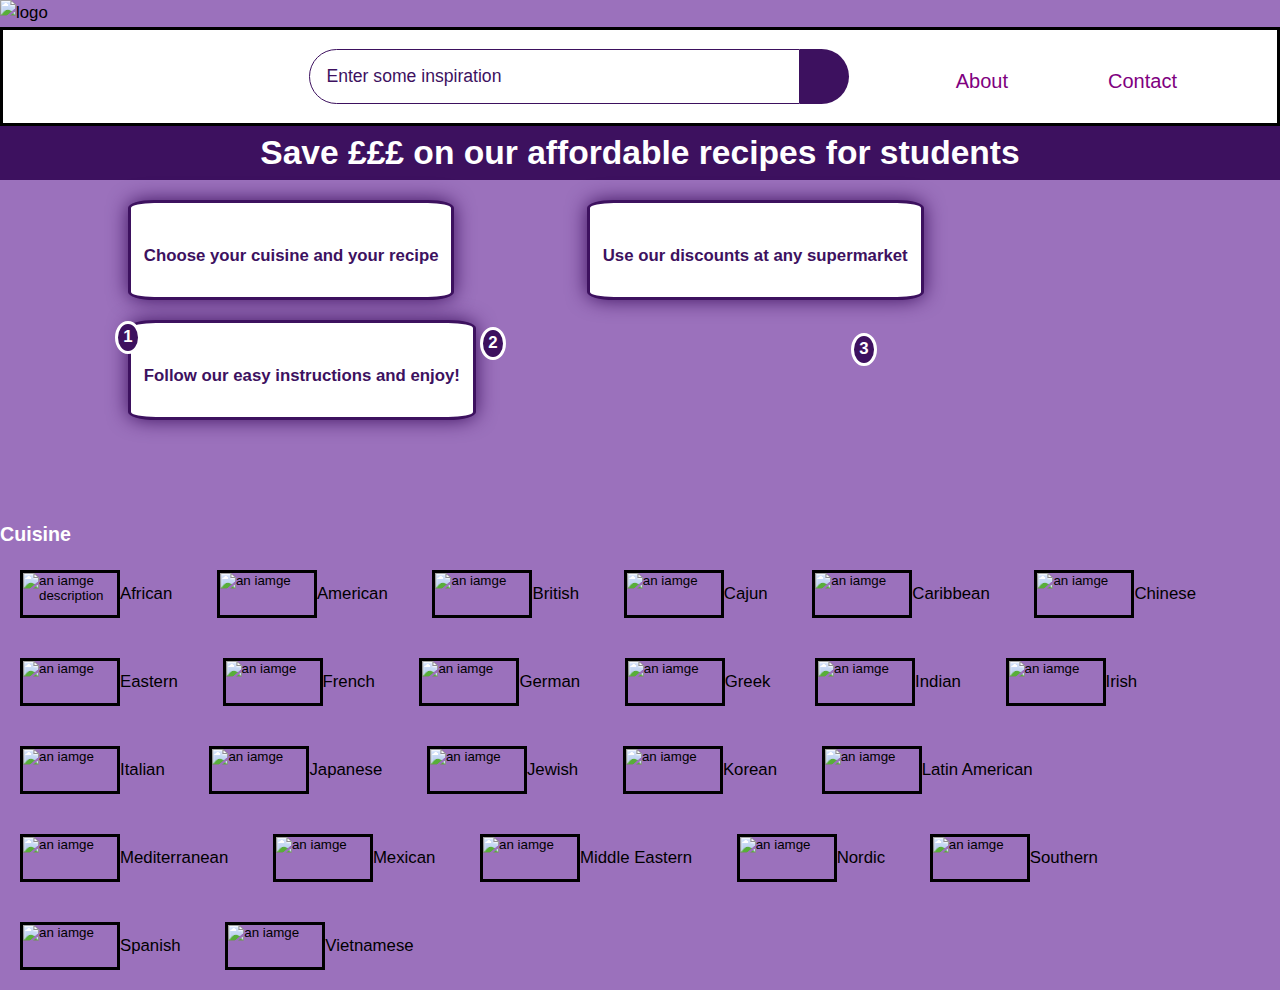
==== index.html @ 05e045b2 "Update index.html" ====
<!DOCTYPE html>
<html lang="en">
  <head>
    <meta charset="UTF-8" />
    <meta name="viewport" content="width=device-width, initial-scale=1.0" />
    <title>Find Meal For Your Ingredients</title>
    <link
      rel="stylesheet"
      href="https://cdnjs.cloudflare.com/ajax/libs/font-awesome/5.15.1/css/all.min.css"
      integrity="sha512-+4zCK9k+qNFUR5X+cKL9EIR+ZOhtIloNl9GIKS57V1MyNsYpYcUrUeQc9vNfzsWfV28IaLL3i96P9sdNyeRssA=="
      crossorigin="anonymous"
    />
    <link rel="stylesheet" href="stylesheet.css" />
  </head>
  <body>
    <div class="navigation">
      <img src="logo.png" alt="logo" id="logo" />
      <div class="navbar">
        <div class="meal-search-box">
          <input
            type="text"
            class="search-control"
            placeholder="Enter some inspiration "
            id="search-input"
          />
          <button
            type="submit"
            class="search-btn btn"
            id="search-btn"
            onclick="showresults()"
          >
            <i class="fas fa-search"></i>
          </button>
        </div>
        <a href="" id="about">About</a>
        <a href="" id="contact">Contact</a>
      </div>

      <!-- End of the search bar -->
    </div>
    <div class="announcement-section">
      <h1 id="announcement">Save £££ on our affordable recipes for students</h1>
    </div>

    <div class="header">
      <div class="header-grid" style="display: block" id="hideonsearch">
        <div class="hgrid-item">Choose your cuisine and your recipe</div>
        <div class="hgrid-item">Use our discounts at any supermarket</div>
        <div class="hgrid-item">Follow our easy instructions and enjoy!</div>
        <!-- <div class="hgrid-item-text">
          Join thousands of students who are saving up to £250 a month on
          shopping!
        </div> -->

        <div class="number1">1</div>
        <div class="number2">2</div>
        <div class="number3">3</div>
      </div>
    </div>

    <div class="meal-wrapper" style="display: none" id="reusltsdiv">
      <div class="meal-search">
        <h2 class="title">Find Meals For Your Ingredients</h2>

        <div class="meal-result">
          <h2 class="title">Your Search Results:</h2>
          <div id="meal">
            <!-- meal item -->
            <!-- <div class = "meal-item">
            <div class = "meal-img">
              <img src = "food.jpg" alt = "food">
            </div>
            <div class = "meal-name">
              <h3>Potato Chips</h3>
              <a href = "#" class = "recipe-btn">Get Recipe</a>
            </div>
          </div> -->
            <!-- end of meal item -->
          </div>
        </div>

        <div class="meal-details">
          <!-- recipe close btn -->
          <button
            type="button"
            class="btn recipe-close-btn"
            id="recipe-close-btn"
          >
            <i class="fas fa-times"></i>
          </button>

          <!-- meal content -->
          <div class="meal-details-content">
            <!-- <h2 class = "recipe-title">Meals Name Here</h2>
          <p class = "recipe-category">Category Name</p>
          <div class = "recipe-instruct">
            <h3>Instructions:</h3>
            <p>Lorem ipsum, dolor sit amet consectetur adipisicing elit. Quo blanditiis quis accusantium natus! Porro, reiciendis maiores molestiae distinctio veniam ratione ex provident ipsa, soluta suscipit quam eos velit autem iste!</p>
            <p>Lorem ipsum dolor sit amet consectetur adipisicing elit. Amet aliquam voluptatibus ad obcaecati magnam, esse numquam nisi ut adipisci in?</p>
          </div>
          <div class = "recipe-meal-img">
            <img src = "food.jpg" alt = "">
          </div>
          <div class = "recipe-link">
            <a href = "#" target = "_blank">Watch Video</a>
          </div> -->
          </div>
        </div>
      </div>
    </div>

    <div class="cusine-section">
      <h3 id="cusineID">Cuisine</h3>
      <div class="cusine-grid">
        <div class="fgrid-item">
          <input
            class="cuisine"
            id="African"
            type="image"
            src="african.png"
            alt=" an iamge description"
            width="100"
            height="48"
          />African
        </div>
        <div class="fgrid-item">
          <input
            class="cuisine"
            id="American"
            type="image"
            src="american.png"
            alt=" an iamge"
            width="100"
            height="48"
          />American
        </div>
        <div class="fgrid-item">
          <input
            class="cuisine"
            id="British"
            type="image"
            src="british.png"
            alt=" an iamge"
            width="100"
            height="48"
          />British
        </div>
        <div class="fgrid-item">
          <input
            class="cuisine"
            id="Cajun"
            type="image"
            src="cajun.png"
            alt=" an iamge"
            width="100"
            height="48"
          />Cajun
        </div>
        <div class="fgrid-item">
          <input
            class="cuisine"
            id="Caribbean"
            type="image"
            src="caribbean.png"
            alt=" an iamge"
            width="100"
            height="48"
          />Caribbean
        </div>
        <div class="fgrid-item">
          <input
            class="cuisine"
            id="Chinese"
            type="image"
            src="chinese.png"
            alt=" an iamge"
            width="100"
            height="48"
          />Chinese
        </div>
        <div class="fgrid-item">
          <input
            class="cuisine"
            id="Eastern"
            type="image"
            src="eastern.png"
            alt=" an iamge"
            width="100"
            height="48"
          />Eastern
        </div>
        <div class="fgrid-item">
          <input
            class="cuisine"
            id="French"
            type="image"
            src="french.png"
            alt=" an iamge"
            width="100"
            height="48"
          />French
        </div>
        <div class="fgrid-item">
          <input
            class="cuisine"
            id="German"
            type="image"
            src="german.png"
            alt=" an iamge"
            width="100"
            height="48"
          />German
        </div>
        <div class="fgrid-item">
          <input
            class="cuisine"
            id="Greek"
            type="image"
            src="greek.png"
            alt=" an iamge"
            width="100"
            height="48"
          />Greek
        </div>
        <div class="fgrid-item">
          <input
            class="cuisine"
            id="Indian"
            type="image"
            src="indian.png"
            alt=" an iamge"
            width="100"
            height="48"
          />Indian
        </div>
        <div class="fgrid-item">
          <input
            class="cuisine"
            id="Irish"
            type="image"
            src="irish.png"
            alt=" an iamge"
            width="100"
            height="48"
          />Irish
        </div>
        <div class="fgrid-item">
          <input
            class="cuisine"
            id="Italian"
            type="image"
            src="italian.png"
            alt=" an iamge"
            width="100"
            height="48"
          />Italian
        </div>
        <div class="fgrid-item">
          <input
            class="cuisine"
            id="Japanese"
            type="image"
            src="japanese.png"
            alt=" an iamge"
            width="100"
            height="48"
          />Japanese
        </div>
        <div class="fgrid-item">
          <input
            class="cuisine"
            id="Jewish"
            type="image"
            src="jewish.png"
            alt=" an iamge"
            width="100"
            height="48"
          />Jewish
        </div>
        <div class="fgrid-item">
          <input
            class="cuisine"
            id="Korean"
            type="image"
            src="korean.png"
            alt=" an iamge"
            width="100"
            height="48"
          />Korean
        </div>
        <div class="fgrid-item">
          <input
            class="cuisine"
            id="Latin_American"
            type="image"
            src="latinAmerican.png"
            alt=" an iamge"
            width="100"
            height="48"
          />Latin American
        </div>
        <div class="fgrid-item">
          <input
            class="cuisine"
            id="Mediterranean"
            type="image"
            src="mediterranean.png"
            alt=" an iamge"
            width="100"
            height="48"
          />Mediterranean
        </div>
        <div class="fgrid-item">
          <input
            class="cuisine"
            id="Mexican"
            type="image"
            src="mexican.png"
            alt=" an iamge"
            width="100"
            height="48"
          />Mexican
        </div>
        <div class="fgrid-item">
          <input
            class="cuisine"
            id="Middle_Eastern"
            type="image"
            src="middleEastern.png"
            alt=" an iamge"
            width="100"
            height="48"
          />Middle Eastern
        </div>
        <div class="fgrid-item">
          <input
            class="cuisine"
            id="Nordic"
            type="image"
            src="nordic.png"
            alt=" an iamge"
            width="100"
            height="48"
          />Nordic
        </div>
        <div class="fgrid-item">
          <input
            class="cuisine"
            id="Southern"
            type="image"
            src="southern.png"
            alt=" an iamge"
            width="100"
            height="48"
          />Southern
        </div>
        <div class="fgrid-item">
          <input
            class="cuisine"
            id="Spanish"
            type="image"
            src="spanish.png"
            alt=" an iamge"
            width="100"
            height="48"
          />Spanish
        </div>
        <div class="fgrid-item">
          <input
            class="cuisine"
            id="Vietnamese"
            type="image"
            src="vietnamese.png"
            alt=" an iamge"
            width="100"
            height="48"
          />Vietnamese
        </div>
      </div>
    </div>

    <script src="script.js"></script>
  </body>
</html>
---- stylesheet.css ----
/*////////////////////////HEADER PART OF THE HTML  ////////////////////*/
*{
    margin: 0;
    padding: 0;
}
#announcement {
    /* This is the part that changes the position and color of the "Save £££" txt */
    color: white;
    display: flex;
    justify-content: center;
}

.announcement-section {
    /* This is the purple background behind the "Save £££..." txt */
    background-color: #3D115F;
}

.navigation {
    width: 100%;
    padding: 0%;
}

.navbar {
    /* This is the background of the navbar (The recipies cuisines etc part) */
    display: flex;
    justify-content: right;
    align-content: space-evenly;
    background-color: white;
    padding: 0vw;
    border: solid;
}

/* .navbarHead {
    This is the text inside the navbar
    padding-top: 2vw;
    text-align: center;
    padding-right: 5vw;
    color: purple;
    font-size: 20px;
    border: solid;
} */

/* HAD TO SEPARATE ABOUT AND CONTACT INTO THEIR OWN ID'S */
#about{
    color: purple;
    /* border: solid; */
    margin-top: 35px;
    margin-right: 100px;
    height: 30px;
    font-size: 20px;
}

#contact{
    color: purple;
    /* border: solid; */
    margin-top: 35px;
    margin-right: 100px;
    height: 30px;
    font-size: 20px;
}

/* Making the search bar  */
/* .search{ 
    position: relative;
    /* right: 90.5%; 
    bottom: 50px;
    align-items: center;
    width: 180px;
    height: 20px;
    border-radius: 40px;
    padding: 15px;
    background: #9c88ff;
} */


.search-control, .search-btn{
    width: 100%; 
}

    .search-control{
color: var(--tenne-tawny);
border-top-left-radius: 2rem;
border-bottom-left-radius: 2rem;
}
.search-control::placeholder{
color: var(--tenne-tawny);
}
.search-btn{ 
    width: 55px;
    height: 55px;
     font-size: 1.8rem;
     background: var(--tenne-tawny);
     color: #fff;
    border: none;
     border-top-right-radius: 2rem;
     border-bottom-right-radius: 2rem;
 transition: all 0.4s linear;
    -webkit-transition: all 0.4s linear;
     -moz-transition: all 0.4s linear;
     -ms-transition: all 0.4s linear;
 -o-transition: all 0.4s linear;
}
.search-btn:hover{
 background: var(--tenne-tawny-dark);
}



#logo {
    width: 400px;
}

a:link {
    text-decoration: none;
}

a:visited {
    text-decoration: none;
}

a:hover {
    text-decoration: underline;
}


/*////////////////////////END OF HEADER PART OF THE HTML  ////////////////////*/

body {
    background-color: #9b71bc;
    font-family: Arial, Helvetica, sans-serif;
}

.header-grid {
    display: flex;
    justify-content: center;
    /* margin-left: 10vw; */
}

.hgrid-item {
    display: inline-block;
    background-color: white;
    border-radius: 8%;
    box-shadow: 0 0 20px 0px #3D115F;
    color: #3D115F;
    font-family: Arial, Helvetica, sans-serif;
    font-weight: 600;
    padding-left: 1vw;
    padding-right: 1vw;
    padding-top: 40px; 
    /* 2% also works ish for padding top */
    padding-bottom: -1vh;
    margin-left: 10vw;
    margin-top: 20px;
    text-align: center;
    min-width: 300px;
    height: 100px;
    border: solid;
}

.hgrid-item-text {
    margin-left: 10vw;
}

.number1 {
    position: relative;
    left: 9%;
    bottom: 11vh;
    color: white;
    background-color: #3D115F;
    font-family: Arial, Helvetica, sans-serif;
    font-weight: 600;
    border-radius: 50%;
    text-align: center;
    width: 2%;
    height: 10%;
    border: solid;
}

.number2 {
    position: relative;
    left: 37.5%;
    bottom: 14vh;
    color: white;
    background-color: #3D115F;
    font-family: Arial, Helvetica, sans-serif;
    font-weight: 600;
    border-radius: 50%;
    text-align: center;
    width: 2%;
    height: 10%;
    border: solid;
}

.number3 {
    position: relative;
    left: 66.5%;
    bottom: 17vh;
    color: white;
    background-color: #3D115F;
    font-family: Arial, Helvetica, sans-serif;
    font-weight: 600;
    border-radius: 100%;
    text-align: center;
    width: 2%;
    height: 10%;
    border: solid;
}

#favouritesID {
    color: white;
}

.cuisine{
    border: solid;
}
#cusineID {
    color: white;
}

.cusine-grid img {
    width: 20vw;
    border-radius: 5%;
    border: solid;
}

.favourite-grid img {
    width: 20vw;
    border-radius: 5%;
    border: solid;
}

.fgrid-item {
    display: inline-flex;
    position: relative;
    align-items: center;
    padding: 20px;
    transition: 0.5s;
    /* border: solid; */
}

.fgrid-item:hover {
    box-shadow: 0 0 20px 0px #3D115F;
    border-radius: 5%;
    border: solid;
}

#veganID {
    color: white;
}

.vgrid-item {
    display: inline-flex;
    position: relative;
    align-items: center;
    padding: 20px;
    transition: 0.5s;
}

.vgrid-item:hover {
    box-shadow: 0 0 20px 0px #3D115F;
    border-radius: 5%;
}

.vegan-grid img {
    width: 20vw;
    border-radius: 5%;
    border: solid;
}


@import url('https://fonts.googleapis.com/css2?family=Poppins:wght@200;300;400;500;600;700;800;900&display=swap');

*{
    padding: 0;
    margin: 0;
    box-sizing: border-box;
}
:root{
    --tenne-tawny: #3D115F;
    --tenne-tawny-dark: #3D115F;
}
body{
    font-weight: 300;
    font-size: 1.05rem;
    line-height: 1.6;
    font-family: 'Poppins', sans-serif;
}

/*  */
.btn{
    font-family: inherit;
    cursor: pointer;
    outline: 0;
    font-size: 1.05rem;
}
.text{
    opacity: 0.8;
}
.title{
    font-size: 2rem;
    margin-bottom: 1rem;
}

/*  */

.meal-wrapper{
    max-width: 1280px;
    margin: 0 auto;
    padding: 2rem;
    background: #fff;
    text-align: center;
}
.meal-search{
    margin: 2rem 0;
}
.meal-search cite{
    font-size: 1rem;
}
.meal-search-box{
    position: relative;
    left: 100px;
    margin: 1.2rem 0;
    margin-right: -20vw;
    display: flex;
    /* align-items: stretch; */
}
.search-control,
    
.search-btn{
    width: 100%;
    
}
.search-control{
    padding: 0 1rem;
    font-size: 1.1rem;
    font-family: inherit;
    outline: 0;
    border: 1px solid var(--tenne-tawny);
    color: var(--tenne-tawny);
    border-top-left-radius: 2rem;
    border-bottom-left-radius: 2rem;
}
.search-control::placeholder{
    color: var(--tenne-tawny);
}
.search-btn{
    width: 55px;
    height: 55px;
    font-size: 1.8rem;
    background: var(--tenne-tawny);
    color: #fff;
    border: none;
    border-top-right-radius: 2rem;
    border-bottom-right-radius: 2rem;
    transition: all 0.4s linear;
    -webkit-transition: all 0.4s linear;
    -moz-transition: all 0.4s linear;
    -ms-transition: all 0.4s linear;
    -o-transition: all 0.4s linear;
}
.search-btn:hover{
    background: var(--tenne-tawny-dark);
}
.meal-result{
    margin-top: 4rem;
}
#meal{
    margin: 2.4rem 0;
}
.meal-item{
    border-radius: 1rem;
    -webkit-border-radius: 1rem;
    -moz-border-radius: 1rem;
    -ms-border-radius: 1rem;
    -o-border-radius: 1rem;
    overflow: hidden;
    box-shadow: 0 4px 21px -12px rgba(0, 0, 0, 0.79);
    margin: 2rem 0;
}
.meal-img img{
    width: 100%;
    display: block;
}
.meal-name{
    padding: 1.5rem 0.5rem;
}
.meal-name h3{
    font-size: 1.4rem;
}
.recipe-btn{
    text-decoration: none;
    color: #fff;
    background: var(--tenne-tawny);
    font-weight: 500;
    font-size: 1.1rem;
    padding: 0.75rem 0;
    display: block;
    width: 175px;
    margin: 1rem auto;
    border-radius: 2rem;
    -webkit-border-radius: 2rem;
    -moz-border-radius: 2rem;
    -ms-border-radius: 2rem;
    -o-border-radius: 2rem;
    transition: all 0.4s linear;
    -webkit-transition: all 0.4s linear;
    -moz-transition: all 0.4s linear;
    -ms-transition: all 0.4s linear;
    -o-transition: all 0.4s linear;
}
.recipe-btn:hover{
    background: var(--tenne-tawny-dark);
}

/* meal details */
.meal-details{
    position: fixed;
    top: 50%;
    left: 50%;
    transform: translate(-50%, -50%);
    -webkit-transform: translate(-50%, -50%);
    -moz-transform: translate(-50%, -50%);
    -ms-transform: translate(-50%, -50%);
    -o-transform: translate(-50%, -50%);
    color: #fff;
    background: var(--tenne-tawny);
    border-radius: 1rem;
    -webkit-border-radius: 1rem;
    -moz-border-radius: 1rem;
    -ms-border-radius: 1rem;
    -o-border-radius: 1rem;
    width: 90%;
    height: 90%;
    overflow-y: scroll;
    display: none;
    padding: 2rem 0;
}
.meal-details::-webkit-scrollbar{
    width: 10px;
}
.meal-details::-webkit-scrollbar-thumb{
    background: #f0f0f0;
    border-radius: 2rem;
    -webkit-border-radius: 2rem;
    -moz-border-radius: 2rem;
    -ms-border-radius: 2rem;
    -o-border-radius: 2rem;
}


/* js related */
.showRecipe{
    display: block;
}

.meal-details-content{
    margin: 2rem;
}
.meal-details-content p:not(.recipe-category){
    padding: 1rem 0;
}
.recipe-close-btn{
    position: absolute;
    right: 2rem;
    top: 2rem;
    font-size: 1.8rem;
    background: #fff;
    border: none;
    width: 35px;
    height: 35px;
    border-radius: 50%;
    -webkit-border-radius: 50%;
    -moz-border-radius: 50%;
    -ms-border-radius: 50%;
    -o-border-radius: 50%;
    display: flex;
    align-items: center;
    justify-content: center;
    opacity: 0.9;
}
.recipe-title{
    letter-spacing: 1px;
    padding-bottom: 1rem;
}
.recipe-category{
    background: #fff;
    font-weight: 600;
    color: var(--tenne-tawny);
    display: inline-block;
    padding: 0.2rem 0.5rem;
    border-radius: 0.3rem;
    -webkit-border-radius: 0.3rem;
    -moz-border-radius: 0.3rem;
    -ms-border-radius: 0.3rem;
    -o-border-radius: 0.3rem;
}
.recipe-category{
    background: #fff;
    font-weight: 600;
    color: var(--tenne-tawny);
    display: inline-block;
    padding: 0.2rem 0.5rem;
    border-radius: 0.3rem;
    -webkit-border-radius: 0.3rem;
    -moz-border-radius: 0.3rem;
    -ms-border-radius: 0.3rem;
    -o-border-radius: 0.3rem;
}
.recipe-instruct{
    padding: 1rem 0;
}
.recipe-meal-img img{
    width: 100px;
    height: 100px;
    border-radius: 50%;
    -webkit-border-radius: 50%;
    -moz-border-radius: 50%;
    -ms-border-radius: 50%;
    -o-border-radius: 50%;
    margin: 0 auto;
    display: block;
}
.recipe-link{
    margin: 1.4rem 0;
}
.recipe-link a{
    color: #fff;
    font-size: 1.2rem;
    font-weight: 700;
    transition: all 0.4s linear;
    -webkit-transition: all 0.4s linear;
    -moz-transition: all 0.4s linear;
    -ms-transition: all 0.4s linear;
    -o-transition: all 0.4s linear;
}
.recipe-link a:hover{
    opacity: 0.8;
}


/*  */
.notFound{
    grid-template-columns: 1fr!important;
    color: var(--tenne-tawny);
    font-size: 1.8rem;
    font-weight: 600;
    width: 100%;
}






/* Media Queries */
@media screen and (min-width: 600px){
    .meal-search-box{
        width: 540px;
        margin-left: auto;
        margin-right: auto;
    }
}

@media screen and (min-width: 768px){
    #meal{
        display: grid;
        grid-template-columns: repeat(2, 1fr);
        gap: 2rem;
    }
    .meal-item{
        margin: 0;
    }
    .meal-details{
        width: 700px;
    }
}

@media screen and (min-width: 992px){
    #meal{
        grid-template-columns: repeat(3, 1fr);
    }
}
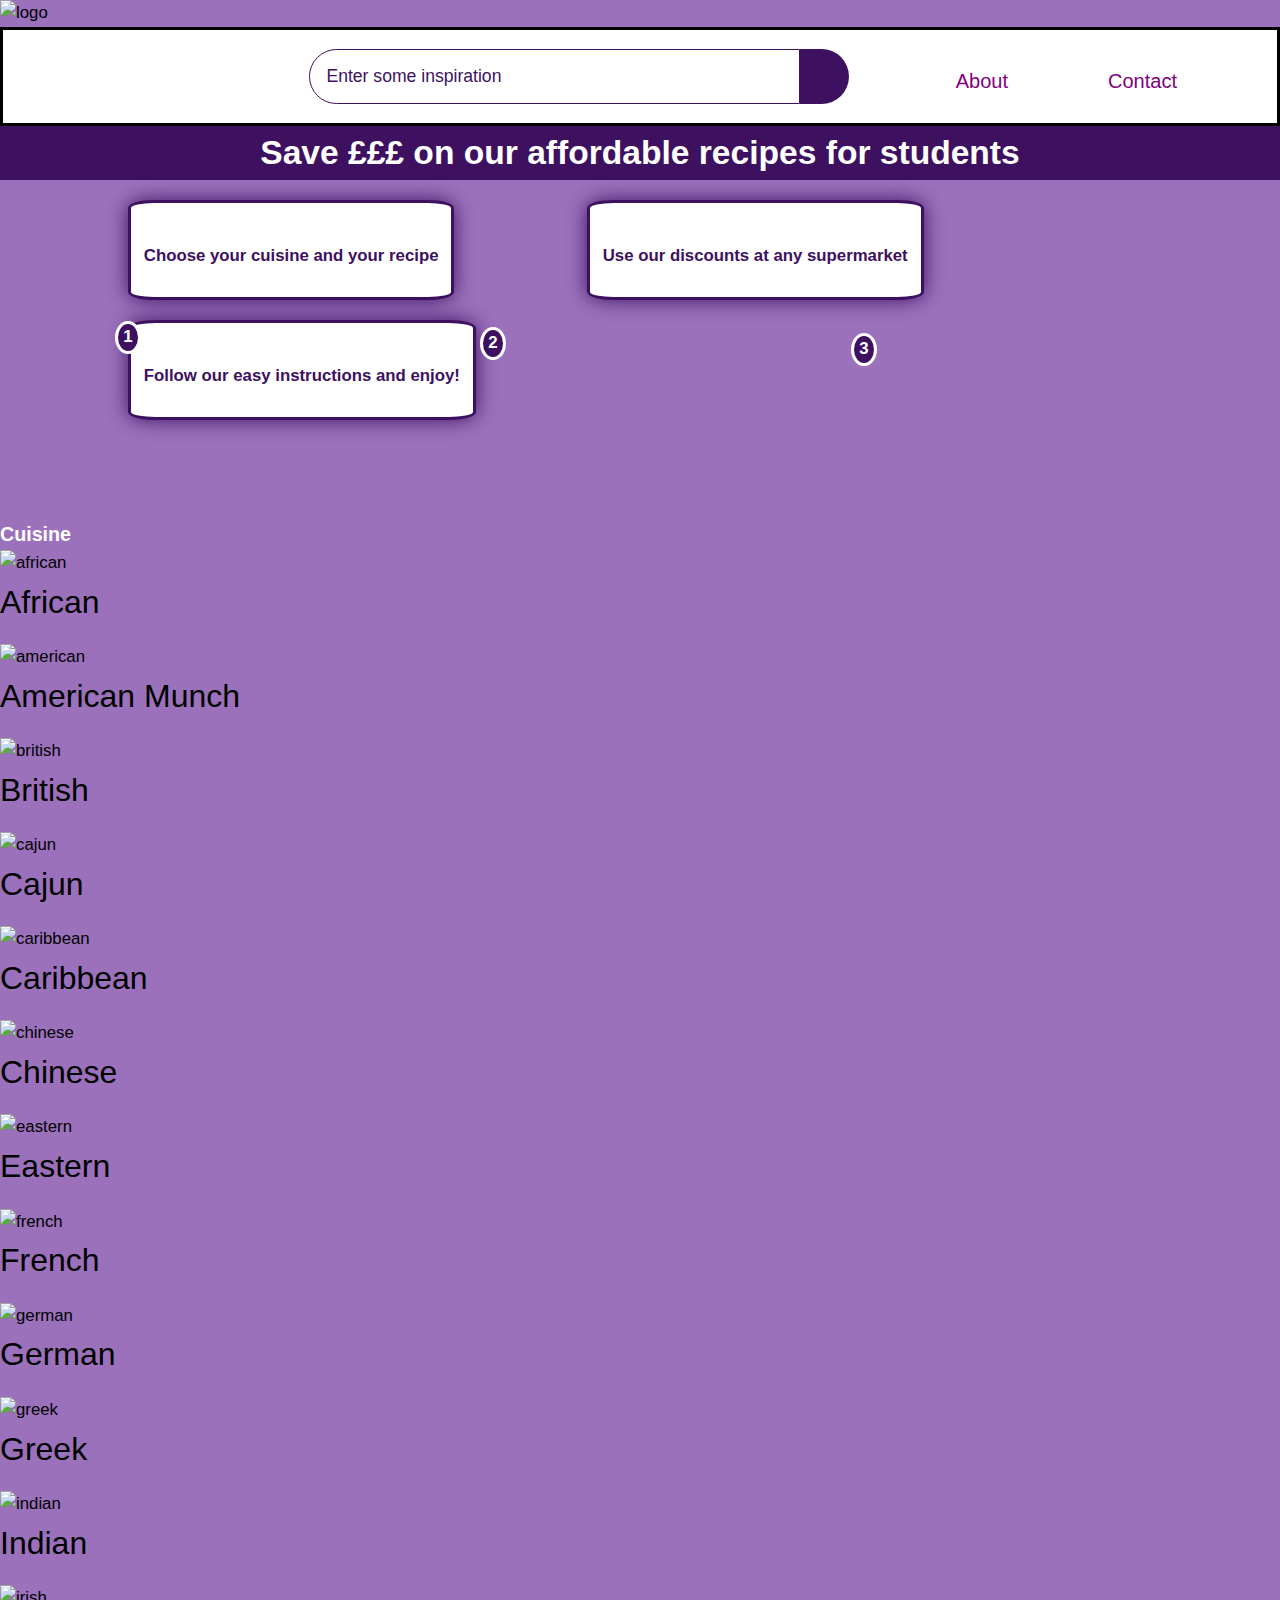
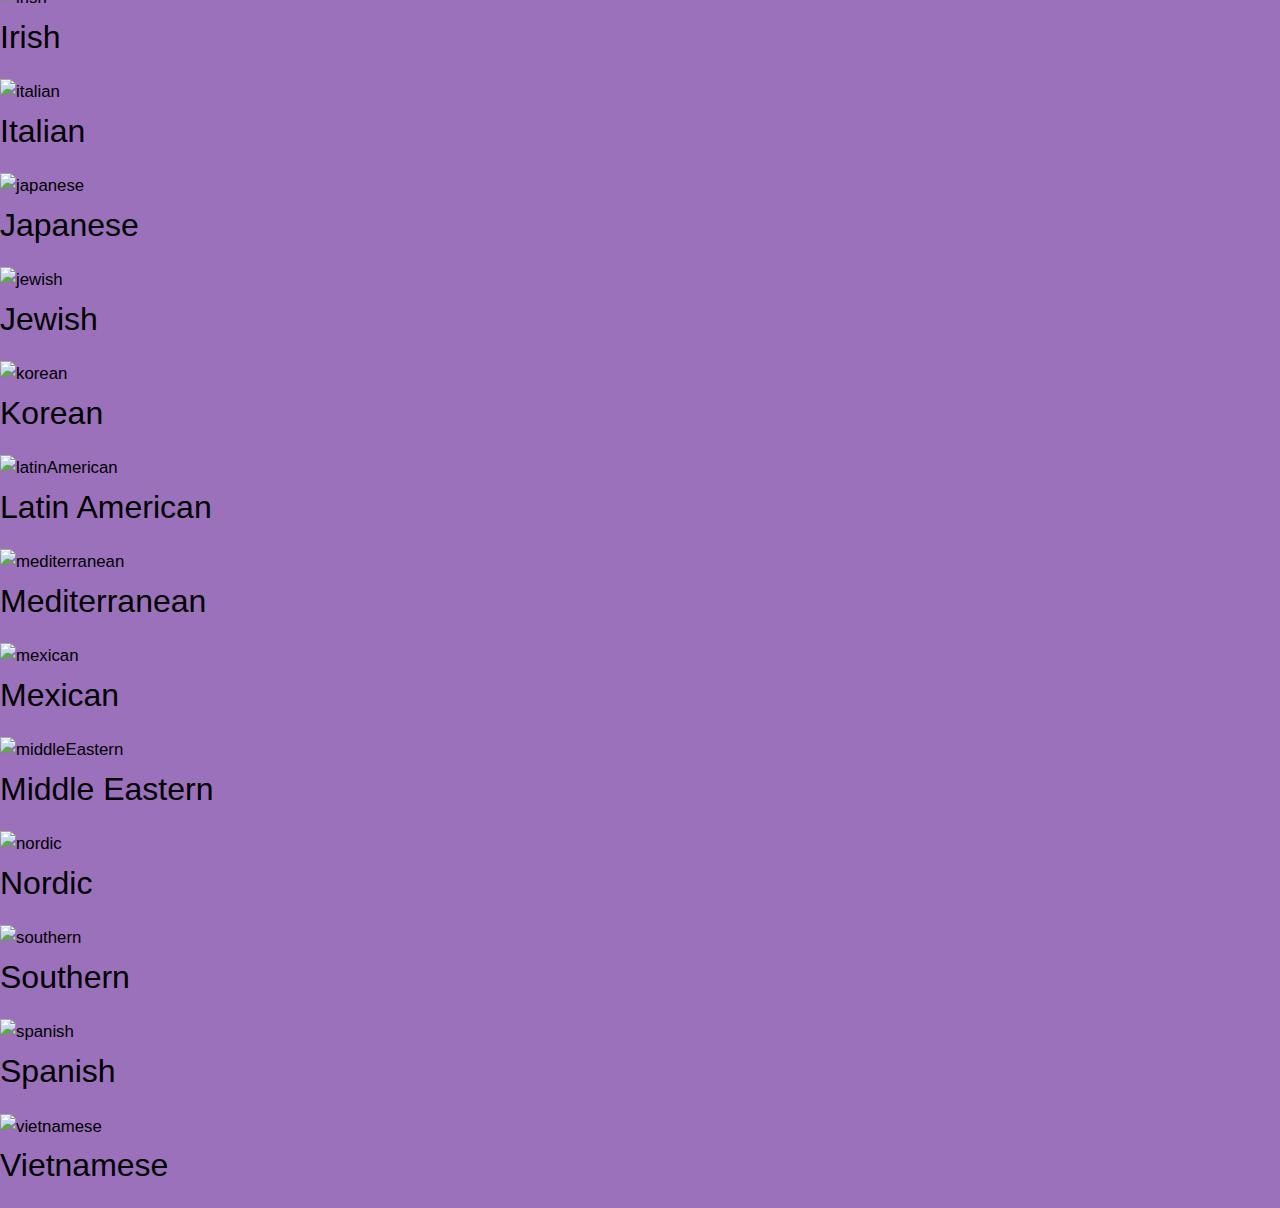
==== commit f8716661: "Update index.html" ====
--- a/index.html
+++ b/index.html
@@ -1,72 +1,61 @@
 <!DOCTYPE html>
 <html lang="en">
-  <head>
-    <meta charset="UTF-8" />
-    <meta name="viewport" content="width=device-width, initial-scale=1.0" />
-    <title>Find Meal For Your Ingredients</title>
-    <link
-      rel="stylesheet"
-      href="https://cdnjs.cloudflare.com/ajax/libs/font-awesome/5.15.1/css/all.min.css"
-      integrity="sha512-+4zCK9k+qNFUR5X+cKL9EIR+ZOhtIloNl9GIKS57V1MyNsYpYcUrUeQc9vNfzsWfV28IaLL3i96P9sdNyeRssA=="
-      crossorigin="anonymous"
-    />
-    <link rel="stylesheet" href="stylesheet.css" />
-  </head>
-  <body>
-    <div class="navigation">
-      <img src="logo.png" alt="logo" id="logo" />
-      <div class="navbar">
-        <div class="meal-search-box">
-          <input
-            type="text"
-            class="search-control"
-            placeholder="Enter some inspiration "
-            id="search-input"
-          />
-          <button
-            type="submit"
-            class="search-btn btn"
-            id="search-btn"
-            onclick="showresults()"
-          >
-            <i class="fas fa-search"></i>
-          </button>
-        </div>
-        <a href="" id="about">About</a>
-        <a href="" id="contact">Contact</a>
-      </div>
-
-      <!-- End of the search bar -->
-    </div>
-    <div class="announcement-section">
-      <h1 id="announcement">Save £££ on our affordable recipes for students</h1>
-    </div>
-
-    <div class="header">
-      <div class="header-grid" style="display: block" id="hideonsearch">
-        <div class="hgrid-item">Choose your cuisine and your recipe</div>
-        <div class="hgrid-item">Use our discounts at any supermarket</div>
-        <div class="hgrid-item">Follow our easy instructions and enjoy!</div>
-        <!-- <div class="hgrid-item-text">
+
+<head>
+  <meta charset="UTF-8" />
+  <meta name="viewport" content="width=device-width, initial-scale=1.0" />
+  <title>Find Meal For Your Ingredients</title>
+  <link rel="stylesheet" href="https://cdnjs.cloudflare.com/ajax/libs/font-awesome/5.15.1/css/all.min.css"
+    integrity="sha512-+4zCK9k+qNFUR5X+cKL9EIR+ZOhtIloNl9GIKS57V1MyNsYpYcUrUeQc9vNfzsWfV28IaLL3i96P9sdNyeRssA=="
+    crossorigin="anonymous" />
+  <link rel="stylesheet" href="stylesheet.css" />
+</head>
+
+<body>
+  <div class="navigation">
+    <img src="logo.png" alt="logo" id="logo" />
+    <div class="navbar">
+      <div class="meal-search-box">
+        <input type="text" class="search-control" placeholder="Enter some inspiration " id="search-input" />
+        <button type="submit" class="search-btn btn" id="search-btn" onclick="showresults()">
+          <i class="fas fa-search"></i>
+        </button>
+      </div>
+      <a href="" id="about">About</a>
+      <a href="" id="contact">Contact</a>
+    </div>
+
+    <!-- End of the search bar -->
+  </div>
+  <div class="announcement-section">
+    <h1 id="announcement">Save £££ on our affordable recipes for students</h1>
+  </div>
+
+  <div class="header">
+    <div class="header-grid" style="display: block" id="hideonsearch">
+      <div class="hgrid-item">Choose your cuisine and your recipe</div>
+      <div class="hgrid-item">Use our discounts at any supermarket</div>
+      <div class="hgrid-item">Follow our easy instructions and enjoy!</div>
+      <!-- <div class="hgrid-item-text">
           Join thousands of students who are saving up to £250 a month on
           shopping!
         </div> -->
 
-        <div class="number1">1</div>
-        <div class="number2">2</div>
-        <div class="number3">3</div>
-      </div>
-    </div>
-
-    <div class="meal-wrapper" style="display: none" id="reusltsdiv">
-      <div class="meal-search">
-        <h2 class="title">Find Meals For Your Ingredients</h2>
-
-        <div class="meal-result">
-          <h2 class="title">Your Search Results:</h2>
-          <div id="meal">
-            <!-- meal item -->
-            <!-- <div class = "meal-item">
+      <div class="number1">1</div>
+      <div class="number2">2</div>
+      <div class="number3">3</div>
+    </div>
+  </div>
+
+  <div class="meal-wrapper" style="display: none" id="reusltsdiv">
+    <div class="meal-search">
+      <h2 class="title">Find Meals For Your Ingredients</h2>
+
+      <div class="meal-result">
+        <h2 class="title">Your Search Results:</h2>
+        <div id="meal">
+          <!-- meal item -->
+          <!-- <div class = "meal-item">
             <div class = "meal-img">
               <img src = "food.jpg" alt = "food">
             </div>
@@ -75,23 +64,19 @@
               <a href = "#" class = "recipe-btn">Get Recipe</a>
             </div>
           </div> -->
-            <!-- end of meal item -->
-          </div>
+          <!-- end of meal item -->
         </div>
-
-        <div class="meal-details">
-          <!-- recipe close btn -->
-          <button
-            type="button"
-            class="btn recipe-close-btn"
-            id="recipe-close-btn"
-          >
-            <i class="fas fa-times"></i>
-          </button>
-
-          <!-- meal content -->
-          <div class="meal-details-content">
-            <!-- <h2 class = "recipe-title">Meals Name Here</h2>
+      </div>
+
+      <div class="meal-details">
+        <!-- recipe close btn -->
+        <button type="button" class="btn recipe-close-btn" id="recipe-close-btn">
+          <i class="fas fa-times"></i>
+        </button>
+
+        <!-- meal content -->
+        <div class="meal-details-content">
+          <!-- <h2 class = "recipe-title">Meals Name Here</h2>
           <p class = "recipe-category">Category Name</p>
           <div class = "recipe-instruct">
             <h3>Instructions:</h3>
@@ -104,281 +89,137 @@
           <div class = "recipe-link">
             <a href = "#" target = "_blank">Watch Video</a>
           </div> -->
-          </div>
         </div>
       </div>
     </div>
-
-    <div class="cusine-section">
-      <h3 id="cusineID">Cuisine</h3>
-      <div class="cusine-grid">
-        <div class="fgrid-item">
-          <input
-            class="cuisine"
-            id="African"
-            type="image"
-            src="african.png"
-            alt=" an iamge description"
-            width="100"
-            height="48"
-          />African
-        </div>
-        <div class="fgrid-item">
-          <input
-            class="cuisine"
-            id="American"
-            type="image"
-            src="american.png"
-            alt=" an iamge"
-            width="100"
-            height="48"
-          />American
-        </div>
-        <div class="fgrid-item">
-          <input
-            class="cuisine"
-            id="British"
-            type="image"
-            src="british.png"
-            alt=" an iamge"
-            width="100"
-            height="48"
-          />British
-        </div>
-        <div class="fgrid-item">
-          <input
-            class="cuisine"
-            id="Cajun"
-            type="image"
-            src="cajun.png"
-            alt=" an iamge"
-            width="100"
-            height="48"
-          />Cajun
-        </div>
-        <div class="fgrid-item">
-          <input
-            class="cuisine"
-            id="Caribbean"
-            type="image"
-            src="caribbean.png"
-            alt=" an iamge"
-            width="100"
-            height="48"
-          />Caribbean
-        </div>
-        <div class="fgrid-item">
-          <input
-            class="cuisine"
-            id="Chinese"
-            type="image"
-            src="chinese.png"
-            alt=" an iamge"
-            width="100"
-            height="48"
-          />Chinese
-        </div>
-        <div class="fgrid-item">
-          <input
-            class="cuisine"
-            id="Eastern"
-            type="image"
-            src="eastern.png"
-            alt=" an iamge"
-            width="100"
-            height="48"
-          />Eastern
-        </div>
-        <div class="fgrid-item">
-          <input
-            class="cuisine"
-            id="French"
-            type="image"
-            src="french.png"
-            alt=" an iamge"
-            width="100"
-            height="48"
-          />French
-        </div>
-        <div class="fgrid-item">
-          <input
-            class="cuisine"
-            id="German"
-            type="image"
-            src="german.png"
-            alt=" an iamge"
-            width="100"
-            height="48"
-          />German
-        </div>
-        <div class="fgrid-item">
-          <input
-            class="cuisine"
-            id="Greek"
-            type="image"
-            src="greek.png"
-            alt=" an iamge"
-            width="100"
-            height="48"
-          />Greek
-        </div>
-        <div class="fgrid-item">
-          <input
-            class="cuisine"
-            id="Indian"
-            type="image"
-            src="indian.png"
-            alt=" an iamge"
-            width="100"
-            height="48"
-          />Indian
-        </div>
-        <div class="fgrid-item">
-          <input
-            class="cuisine"
-            id="Irish"
-            type="image"
-            src="irish.png"
-            alt=" an iamge"
-            width="100"
-            height="48"
-          />Irish
-        </div>
-        <div class="fgrid-item">
-          <input
-            class="cuisine"
-            id="Italian"
-            type="image"
-            src="italian.png"
-            alt=" an iamge"
-            width="100"
-            height="48"
-          />Italian
-        </div>
-        <div class="fgrid-item">
-          <input
-            class="cuisine"
-            id="Japanese"
-            type="image"
-            src="japanese.png"
-            alt=" an iamge"
-            width="100"
-            height="48"
-          />Japanese
-        </div>
-        <div class="fgrid-item">
-          <input
-            class="cuisine"
-            id="Jewish"
-            type="image"
-            src="jewish.png"
-            alt=" an iamge"
-            width="100"
-            height="48"
-          />Jewish
-        </div>
-        <div class="fgrid-item">
-          <input
-            class="cuisine"
-            id="Korean"
-            type="image"
-            src="korean.png"
-            alt=" an iamge"
-            width="100"
-            height="48"
-          />Korean
-        </div>
-        <div class="fgrid-item">
-          <input
-            class="cuisine"
-            id="Latin_American"
-            type="image"
-            src="latinAmerican.png"
-            alt=" an iamge"
-            width="100"
-            height="48"
-          />Latin American
-        </div>
-        <div class="fgrid-item">
-          <input
-            class="cuisine"
-            id="Mediterranean"
-            type="image"
-            src="mediterranean.png"
-            alt=" an iamge"
-            width="100"
-            height="48"
-          />Mediterranean
-        </div>
-        <div class="fgrid-item">
-          <input
-            class="cuisine"
-            id="Mexican"
-            type="image"
-            src="mexican.png"
-            alt=" an iamge"
-            width="100"
-            height="48"
-          />Mexican
-        </div>
-        <div class="fgrid-item">
-          <input
-            class="cuisine"
-            id="Middle_Eastern"
-            type="image"
-            src="middleEastern.png"
-            alt=" an iamge"
-            width="100"
-            height="48"
-          />Middle Eastern
-        </div>
-        <div class="fgrid-item">
-          <input
-            class="cuisine"
-            id="Nordic"
-            type="image"
-            src="nordic.png"
-            alt=" an iamge"
-            width="100"
-            height="48"
-          />Nordic
-        </div>
-        <div class="fgrid-item">
-          <input
-            class="cuisine"
-            id="Southern"
-            type="image"
-            src="southern.png"
-            alt=" an iamge"
-            width="100"
-            height="48"
-          />Southern
-        </div>
-        <div class="fgrid-item">
-          <input
-            class="cuisine"
-            id="Spanish"
-            type="image"
-            src="spanish.png"
-            alt=" an iamge"
-            width="100"
-            height="48"
-          />Spanish
-        </div>
-        <div class="fgrid-item">
-          <input
-            class="cuisine"
-            id="Vietnamese"
-            type="image"
-            src="vietnamese.png"
-            alt=" an iamge"
-            width="100"
-            height="48"
-          />Vietnamese
-        </div>
-      </div>
-    </div>
-
-    <script src="script.js"></script>
-  </body>
+  </div>
+
+  <div class="cusine-section">
+    <h3 id="cusineID">Cuisine</h3>
+    <div class="media-scroller snaps-inline">
+      <div class="media-element">
+        <img src="african.png" alt="african">
+        <p class="title">African</p>
+      </div>
+
+      <div class="media-element">
+        <img src="american.png" alt="american">
+        <p class="title">American Munch</p>
+      </div>
+
+      <div class="media-element">
+        <img src="british.png" alt="british">
+        <p class="title">British</p>
+      </div>
+
+      <div class="media-element">
+        <img src="cajun.png" alt="cajun">
+        <p class="title">Cajun</p>
+      </div>
+
+      <div class="media-element">
+        <img src="caribbean.png" alt="caribbean">
+        <p class="title">Caribbean</p>
+      </div>
+
+      <div class="media-element">
+        <img src="chinese.png" alt="chinese">       
+        <p class="title">Chinese</p>       
+      </div>
+
+      <div class="media-element">
+        <img src="eastern.png" alt="eastern">       
+        <p class="title">Eastern</p>      
+      </div>
+
+      <div class="media-element">
+        <img src="french.png" alt="french">         
+        <p class="title">French</p>        
+      </div>
+
+      <div class="media-element">
+        <img src="german.png" alt="german">         
+        <p class="title">German</p>         
+      </div>
+
+      <div class="media-element">
+        <img src="greek.png" alt="greek">          
+        <p class="title">Greek</p>         
+      </div>
+
+      <div class="media-element">
+        <img src="indian.png" alt="indian">         
+        <p class="title">Indian</p>         
+      </div>
+
+      <div class="media-element">
+        <img src="irish.png" alt="irish">          
+        <p class="title">Irish</p>          
+      </div>
+
+      <div class="media-element">
+        <img src="italian.png" alt="italian">         
+        <p class="title">Italian</p>         
+      </div>
+
+      <div class="media-element">
+        <img src="japanese.png" alt="japanese">         
+        <p class="title">Japanese</p>         
+      </div>
+
+      <div class="media-element">
+        <img src="jewish.png" alt="jewish">          
+        <p class="title">Jewish</p>         
+      </div>
+
+      <div class="media-element">
+        <img src="korean.png" alt="korean">          
+        <p class="title">Korean</p>          
+      </div>
+
+      <div class="media-element">
+        <img src="latinAmerican.png" alt="latinAmerican">          
+        <p class="title">Latin American</p>          
+      </div>
+
+      <div class="media-element">
+        <img src="mediterranean.png" alt="mediterranean">         
+        <p class="title">Mediterranean</p>          
+      </div>
+
+      <div class="media-element">
+        <img src="mexican.png" alt="mexican">         
+        <p class="title">Mexican</p>          
+      </div>
+
+      <div class="media-element">
+        <img src="middleEastern.png" alt="middleEastern">         
+        <p class="title">Middle Eastern</p>         
+      </div>
+
+      <div class="media-element">
+        <img src="nordic.png" alt="nordic">          
+        <p class="title">Nordic</p>         
+      </div>
+
+      <div class="media-element">
+        <img src="southern.png" alt="southern">         
+        <p class="title">Southern</p>          
+      </div>
+          
+      <div class="media-element">          
+        <img src="spanish.png" alt="spanish">          
+        <p class="title">Spanish</p>         
+      </div>
+         
+      <div class="media-element">          
+        <img src="vietnamese.png" alt="vietnamese">          
+        <p class="title">Vietnamese</p>          
+      </div>
+    </div>
+  </div>
+
+  <script src="script.js"></script>
+</body>
+
 </html>
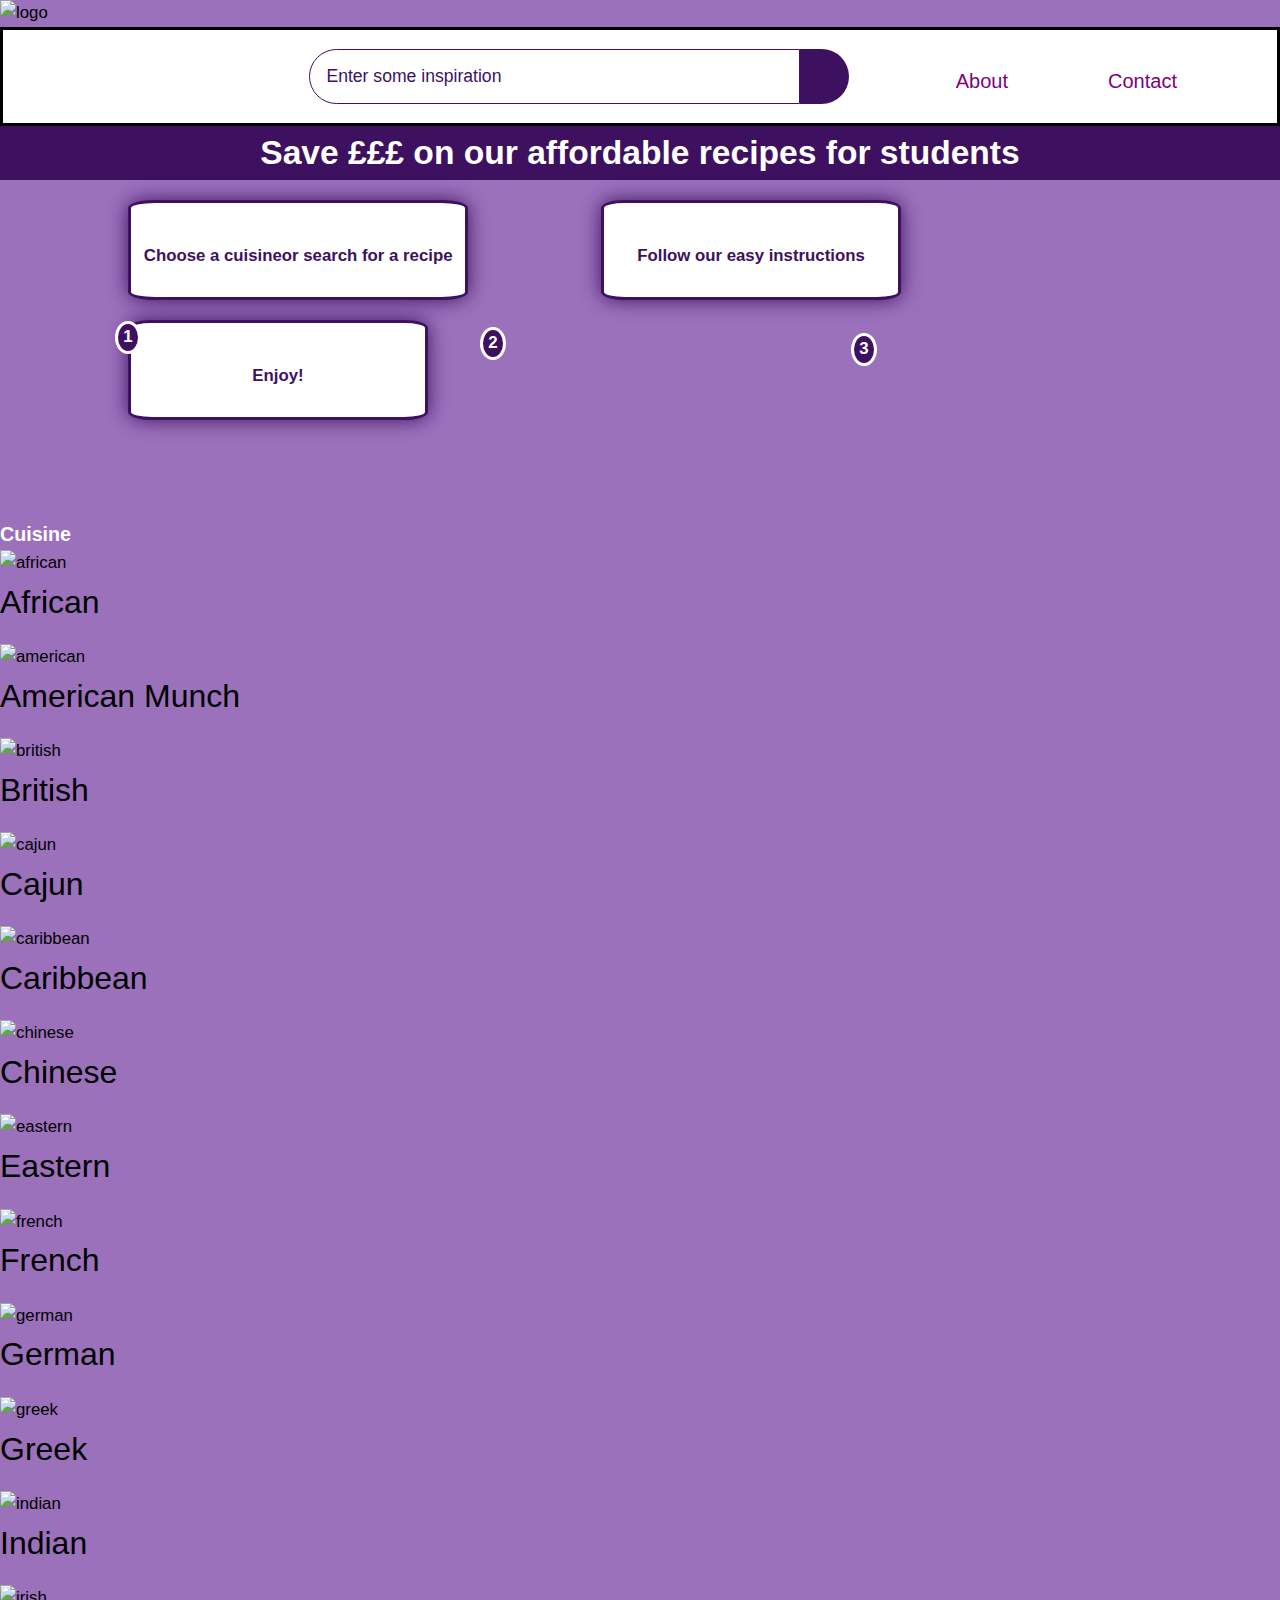
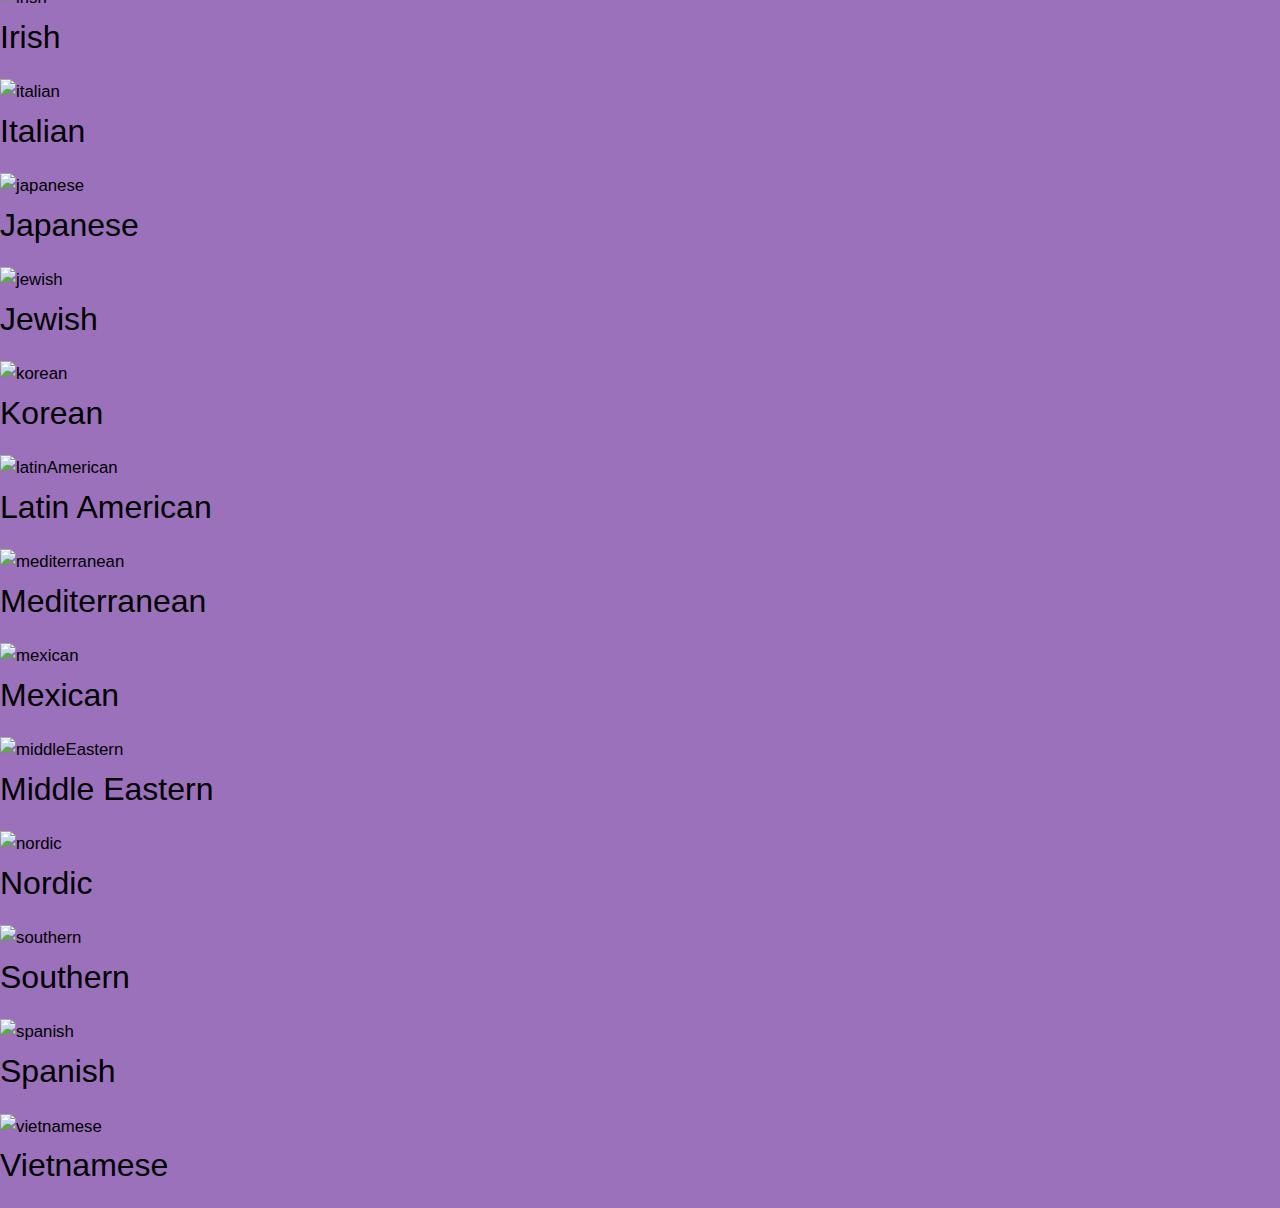
==== commit 26c390a2: "Update index.html" ====
--- a/index.html
+++ b/index.html
@@ -4,7 +4,7 @@
 <head>
   <meta charset="UTF-8" />
   <meta name="viewport" content="width=device-width, initial-scale=1.0" />
-  <title>Find Meal For Your Ingredients</title>
+  <title>Find Recipes, Type in some of the ingredients you have lying around, or search for a random recipe by just pressing the search button</title>
   <link rel="stylesheet" href="https://cdnjs.cloudflare.com/ajax/libs/font-awesome/5.15.1/css/all.min.css"
     integrity="sha512-+4zCK9k+qNFUR5X+cKL9EIR+ZOhtIloNl9GIKS57V1MyNsYpYcUrUeQc9vNfzsWfV28IaLL3i96P9sdNyeRssA=="
     crossorigin="anonymous" />
@@ -33,9 +33,9 @@
 
   <div class="header">
     <div class="header-grid" style="display: block" id="hideonsearch">
-      <div class="hgrid-item">Choose your cuisine and your recipe</div>
-      <div class="hgrid-item">Use our discounts at any supermarket</div>
-      <div class="hgrid-item">Follow our easy instructions and enjoy!</div>
+      <div class="hgrid-item">Choose a cuisineor search for a recipe</div>
+      <div class="hgrid-item">Follow our easy instructions</div>
+      <div class="hgrid-item">Enjoy!</div>
       <!-- <div class="hgrid-item-text">
           Join thousands of students who are saving up to £250 a month on
           shopping!
@@ -97,122 +97,122 @@
   <div class="cusine-section">
     <h3 id="cusineID">Cuisine</h3>
     <div class="media-scroller snaps-inline">
-      <div class="media-element">
+      <div class="media-element" id="african" id="african">
         <img src="african.png" alt="african">
         <p class="title">African</p>
       </div>
 
-      <div class="media-element">
+      <div class="media-element" id="african" id="american">
         <img src="american.png" alt="american">
         <p class="title">American Munch</p>
       </div>
 
-      <div class="media-element">
+      <div class="media-element" id="british">
         <img src="british.png" alt="british">
         <p class="title">British</p>
       </div>
 
-      <div class="media-element">
+      <div class="media-element" id="cajun">
         <img src="cajun.png" alt="cajun">
         <p class="title">Cajun</p>
       </div>
 
-      <div class="media-element">
+      <div class="media-element" id="caribbean">
         <img src="caribbean.png" alt="caribbean">
         <p class="title">Caribbean</p>
       </div>
 
-      <div class="media-element">
+      <div class="media-element" id="chinese">
         <img src="chinese.png" alt="chinese">       
         <p class="title">Chinese</p>       
       </div>
 
-      <div class="media-element">
+      <div class="media-element" id="eastern">
         <img src="eastern.png" alt="eastern">       
         <p class="title">Eastern</p>      
       </div>
 
-      <div class="media-element">
+      <div class="media-element" id="french">
         <img src="french.png" alt="french">         
         <p class="title">French</p>        
       </div>
 
-      <div class="media-element">
+      <div class="media-element" id="german">
         <img src="german.png" alt="german">         
         <p class="title">German</p>         
       </div>
 
-      <div class="media-element">
+      <div class="media-element" id="greek">
         <img src="greek.png" alt="greek">          
         <p class="title">Greek</p>         
       </div>
 
-      <div class="media-element">
+      <div class="media-element" id="indian">
         <img src="indian.png" alt="indian">         
         <p class="title">Indian</p>         
       </div>
 
-      <div class="media-element">
+      <div class="media-element" id="irish">
         <img src="irish.png" alt="irish">          
         <p class="title">Irish</p>          
       </div>
 
-      <div class="media-element">
+      <div class="media-element" id="italian">
         <img src="italian.png" alt="italian">         
         <p class="title">Italian</p>         
       </div>
 
-      <div class="media-element">
+      <div class="media-element" id="japanese">
         <img src="japanese.png" alt="japanese">         
         <p class="title">Japanese</p>         
       </div>
 
-      <div class="media-element">
+      <div class="media-element" id="jewish">
         <img src="jewish.png" alt="jewish">          
         <p class="title">Jewish</p>         
       </div>
 
-      <div class="media-element">
+      <div class="media-element" id="korean">
         <img src="korean.png" alt="korean">          
         <p class="title">Korean</p>          
       </div>
 
-      <div class="media-element">
+      <div class="media-element" id="latinAmerican">
         <img src="latinAmerican.png" alt="latinAmerican">          
         <p class="title">Latin American</p>          
       </div>
 
-      <div class="media-element">
+      <div class="media-element" id="mediterranean">
         <img src="mediterranean.png" alt="mediterranean">         
         <p class="title">Mediterranean</p>          
       </div>
 
-      <div class="media-element">
+      <div class="media-element" id="mexican">
         <img src="mexican.png" alt="mexican">         
         <p class="title">Mexican</p>          
       </div>
 
-      <div class="media-element">
+      <div class="media-element" id="middleEastern">
         <img src="middleEastern.png" alt="middleEastern">         
         <p class="title">Middle Eastern</p>         
       </div>
 
-      <div class="media-element">
+      <div class="media-element" id="nordic">
         <img src="nordic.png" alt="nordic">          
         <p class="title">Nordic</p>         
       </div>
 
-      <div class="media-element">
+      <div class="media-element" id="southern">
         <img src="southern.png" alt="southern">         
         <p class="title">Southern</p>          
       </div>
           
-      <div class="media-element">          
+      <div class="media-element" id="spanish">          
         <img src="spanish.png" alt="spanish">          
         <p class="title">Spanish</p>         
       </div>
          
-      <div class="media-element">          
+      <div class="media-element" id="vietnamese">          
         <img src="vietnamese.png" alt="vietnamese">          
         <p class="title">Vietnamese</p>          
       </div>
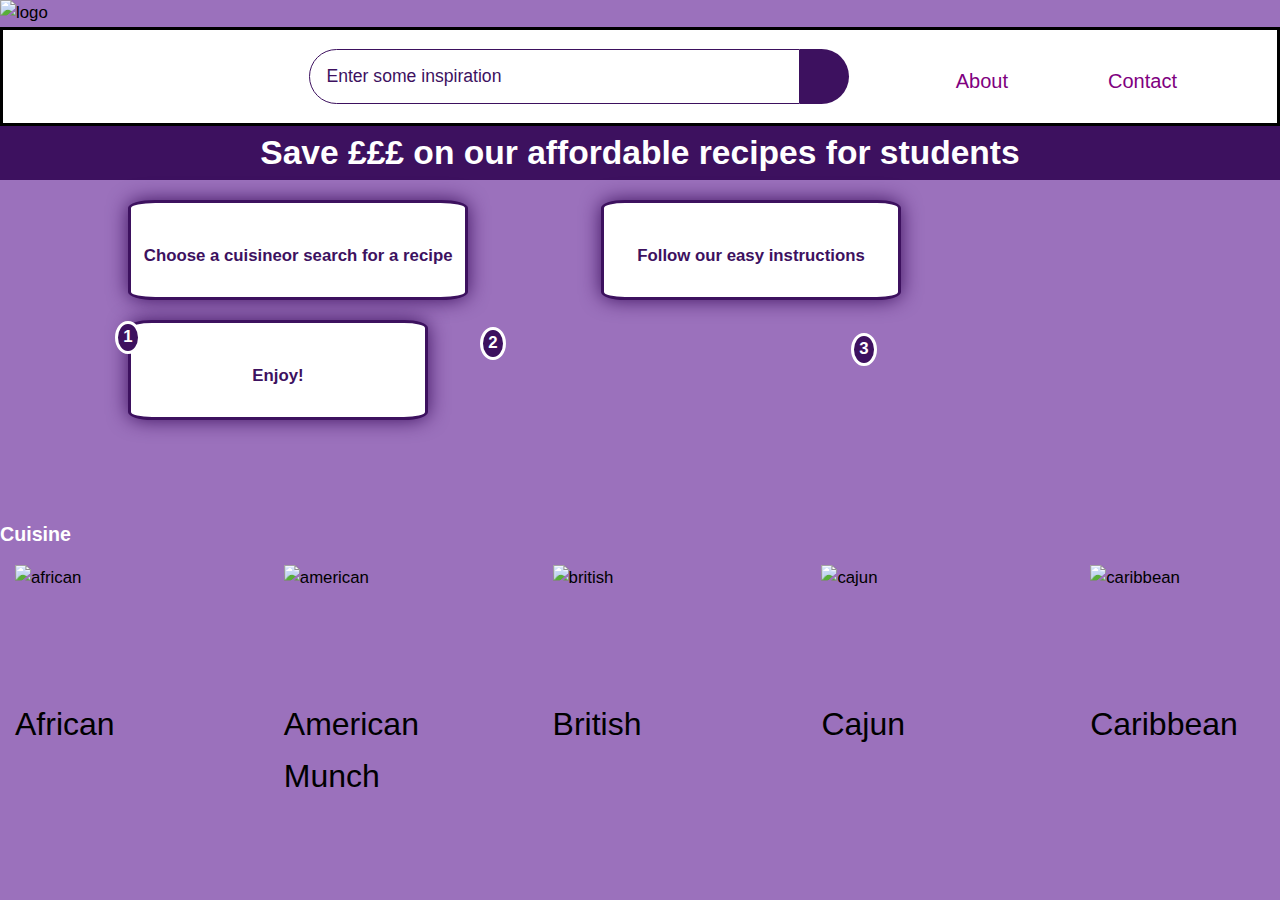
==== commit 6ecc83dc: "made few changes" ====
--- a/index.html
+++ b/index.html
@@ -97,12 +97,12 @@
   <div class="cusine-section">
     <h3 id="cusineID">Cuisine</h3>
     <div class="media-scroller snaps-inline">
-      <div class="media-element" id="african" id="african">
+      <div class="media-element" id="african">
         <img src="african.png" alt="african">
         <p class="title">African</p>
       </div>
 
-      <div class="media-element" id="african" id="american">
+      <div class="media-element" id="american">
         <img src="american.png" alt="american">
         <p class="title">American Munch</p>
       </div>
--- a/stylesheet.css
+++ b/stylesheet.css
@@ -217,55 +217,6 @@
     color: white;
 }
 
-.cusine-grid img {
-    width: 20vw;
-    border-radius: 5%;
-    border: solid;
-}
-
-.favourite-grid img {
-    width: 20vw;
-    border-radius: 5%;
-    border: solid;
-}
-
-.fgrid-item {
-    display: inline-flex;
-    position: relative;
-    align-items: center;
-    padding: 20px;
-    transition: 0.5s;
-    /* border: solid; */
-}
-
-.fgrid-item:hover {
-    box-shadow: 0 0 20px 0px #3D115F;
-    border-radius: 5%;
-    border: solid;
-}
-
-#veganID {
-    color: white;
-}
-
-.vgrid-item {
-    display: inline-flex;
-    position: relative;
-    align-items: center;
-    padding: 20px;
-    transition: 0.5s;
-}
-
-.vgrid-item:hover {
-    box-shadow: 0 0 20px 0px #3D115F;
-    border-radius: 5%;
-}
-
-.vegan-grid img {
-    width: 20vw;
-    border-radius: 5%;
-    border: solid;
-}
 
 
 @import url('https://fonts.googleapis.com/css2?family=Poppins:wght@200;300;400;500;600;700;800;900&display=swap');
@@ -547,7 +498,27 @@
     width: 100%;
 }
 
-
+/* a link style cand color */
+a:link {
+    color: #B5904B ;
+    background-color: transparent;
+    text-decoration: none;
+  }
+  a:visited {
+    color: #B5904B;
+    background-color: transparent;
+    text-decoration: none;
+  }
+  a:hover {
+    color: red;
+    background-color: transparent;
+    text-decoration: underline;
+  }
+  a:active {
+    color: yellow;
+    background-color: transparent;
+    text-decoration: underline;
+  }
 
 
 
@@ -580,3 +551,145 @@
         grid-template-columns: repeat(3, 1fr);
     }
 }
+
+.media-scroller {
+
+    --_spacer: var(--size-3);
+    
+    display: grid;
+    
+    gap: var(--_spacer);
+    
+    grid-auto-flow: column;
+    
+    grid-auto-columns: 21%;
+    
+    
+    
+    padding: 0 var(--_spacer) var(--_spacer);
+    
+    
+    
+    overflow-x: auto;
+    
+    overscroll-behavior-inline: contain;
+    
+    }
+    
+    
+    
+    .media-element {
+    
+    display: grid;
+    
+    grid-template-rows: min-content;
+    
+    gap: var(--_spacer);
+    
+    padding: var(--_spacer);
+    
+    background: var(--surface-2);
+    
+    border-radius: var(--radius-2);
+    
+    box-shadow: var(--shadow-2);
+
+    padding: 15px;
+    
+    }
+    
+    
+    
+    .media-element > img {
+    
+    inline-size: 100%;
+    
+    aspect-ratio: 16 / 9;
+    
+    object-fit: cover;
+    
+    }
+    
+    
+    
+    .snaps-inline {
+    
+    scroll-snap-type: inline mandatory;
+    
+    scroll-padding-inline: var(--_spacer, 1rem);
+    
+    }
+    
+    
+    
+    .snaps-inline > * {
+    
+    scroll-snap-align: start;
+    
+    }
+    
+    
+    
+    /* general styling */
+    
+    
+    
+    .container {
+    
+    inline-size: min(100% - 4rem, 70rem);
+    
+    margin-inline: auto;
+    
+    }
+    
+    
+    
+    .flow {
+    
+    display: grid;
+    
+    gap: var(--size-3);
+    
+    }
+    
+    
+    
+    .page-header {
+    
+    padding-block: var(--size-9);
+    
+    margin-block-end: var(--size-9);
+    
+    background: var(--gradient-16);
+    
+    color: var(--gray-0);
+    
+    box-shadow: var(--shadow-2);
+    
+    }
+    
+    
+    
+    .page-title {
+    
+    font-size: var(--font-size-fluid-1);
+    
+    }
+    
+    
+    
+    .page-subtitle {
+    
+    font-size: var(--font-size-fluid-1);
+    
+    }
+    
+    
+    
+    .section-title {
+    
+    padding-inline-start: var(--size-6);
+    
+    margin-block: var(--size-9) var(--size-3);
+    
+    }
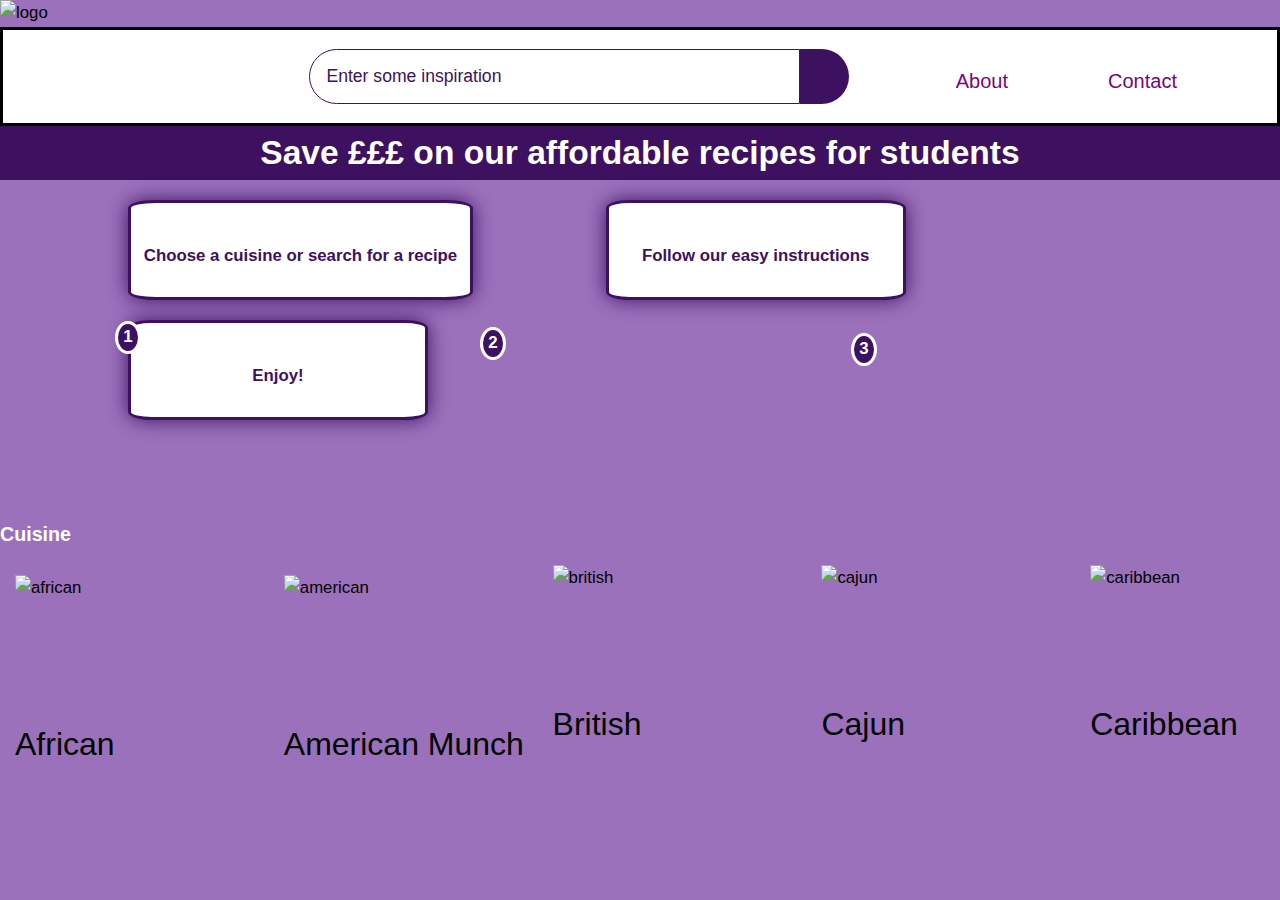
==== commit 28bb27ec: "Merge branch 'SHARED-BRANCH-patch-1' of https://github.com/HamzaArshad-os/Group_Project_year_1_Food-" ====
--- a/index.html
+++ b/index.html
@@ -2,60 +2,58 @@
 <html lang="en">
 
 <head>
-  <meta charset="UTF-8" />
-  <meta name="viewport" content="width=device-width, initial-scale=1.0" />
-  <title>Find Recipes, Type in some of the ingredients you have lying around, or search for a random recipe by just pressing the search button</title>
-  <link rel="stylesheet" href="https://cdnjs.cloudflare.com/ajax/libs/font-awesome/5.15.1/css/all.min.css"
-    integrity="sha512-+4zCK9k+qNFUR5X+cKL9EIR+ZOhtIloNl9GIKS57V1MyNsYpYcUrUeQc9vNfzsWfV28IaLL3i96P9sdNyeRssA=="
-    crossorigin="anonymous" />
-  <link rel="stylesheet" href="stylesheet.css" />
+    <meta charset="UTF-8" />
+    <meta name="viewport" content="width=device-width, initial-scale=1.0" />
+    <title>Find Recipes, Type in some of the ingredients you have lying around, or search for a random recipe by just pressing the search button</title>
+    <link rel="stylesheet" href="https://cdnjs.cloudflare.com/ajax/libs/font-awesome/5.15.1/css/all.min.css" integrity="sha512-+4zCK9k+qNFUR5X+cKL9EIR+ZOhtIloNl9GIKS57V1MyNsYpYcUrUeQc9vNfzsWfV28IaLL3i96P9sdNyeRssA==" crossorigin="anonymous" />
+    <link rel="stylesheet" href="stylesheet.css" />
 </head>
 
 <body>
-  <div class="navigation">
-    <img src="logo.png" alt="logo" id="logo" />
-    <div class="navbar">
-      <div class="meal-search-box">
-        <input type="text" class="search-control" placeholder="Enter some inspiration " id="search-input" />
-        <button type="submit" class="search-btn btn" id="search-btn" onclick="showresults()">
+    <div class="navigation">
+        <img src="logo.png" alt="logo" id="logo" />
+        <div class="navbar">
+            <div class="meal-search-box">
+                <input type="text" class="search-control" placeholder="Enter some inspiration " id="search-input" />
+                <button type="submit" class="search-btn btn" id="search-btn" onclick="showresults()">
           <i class="fas fa-search"></i>
         </button>
-      </div>
-      <a href="" id="about">About</a>
-      <a href="" id="contact">Contact</a>
-    </div>
-
-    <!-- End of the search bar -->
-  </div>
-  <div class="announcement-section">
-    <h1 id="announcement">Save £££ on our affordable recipes for students</h1>
-  </div>
-
-  <div class="header">
-    <div class="header-grid" style="display: block" id="hideonsearch">
-      <div class="hgrid-item">Choose a cuisineor search for a recipe</div>
-      <div class="hgrid-item">Follow our easy instructions</div>
-      <div class="hgrid-item">Enjoy!</div>
-      <!-- <div class="hgrid-item-text">
+            </div>
+            <a href="" id="about">About</a>
+            <a href="" id="contact">Contact</a>
+        </div>
+
+        <!-- End of the search bar -->
+    </div>
+    <div class="announcement-section">
+        <h1 id="announcement">Save £££ on our affordable recipes for students</h1>
+    </div>
+
+    <div class="header">
+        <div class="header-grid" style="display: block" id="hideonsearch">
+            <div class="hgrid-item">Choose a cuisine or search for a recipe</div>
+            <div class="hgrid-item">Follow our easy instructions</div>
+            <div class="hgrid-item">Enjoy!</div>
+            <!-- <div class="hgrid-item-text">
           Join thousands of students who are saving up to £250 a month on
           shopping!
         </div> -->
 
-      <div class="number1">1</div>
-      <div class="number2">2</div>
-      <div class="number3">3</div>
-    </div>
-  </div>
-
-  <div class="meal-wrapper" style="display: none" id="reusltsdiv">
-    <div class="meal-search">
-      <h2 class="title">Find Meals For Your Ingredients</h2>
-
-      <div class="meal-result">
-        <h2 class="title">Your Search Results:</h2>
-        <div id="meal">
-          <!-- meal item -->
-          <!-- <div class = "meal-item">
+            <div class="number1">1</div>
+            <div class="number2">2</div>
+            <div class="number3">3</div>
+        </div>
+    </div>
+
+    <div class="meal-wrapper" style="display: none" id="reusltsdiv">
+        <div class="meal-search">
+            <h2 class="title">Find Meals For Your Ingredients</h2>
+
+            <div class="meal-result">
+                <h2 class="title">Your Search Results:</h2>
+                <div id="meal">
+                    <!-- meal item -->
+                    <!-- <div class = "meal-item">
             <div class = "meal-img">
               <img src = "food.jpg" alt = "food">
             </div>
@@ -64,19 +62,19 @@
               <a href = "#" class = "recipe-btn">Get Recipe</a>
             </div>
           </div> -->
-          <!-- end of meal item -->
-        </div>
-      </div>
-
-      <div class="meal-details">
-        <!-- recipe close btn -->
-        <button type="button" class="btn recipe-close-btn" id="recipe-close-btn">
+                    <!-- end of meal item -->
+                </div>
+            </div>
+
+            <div class="meal-details">
+                <!-- recipe close btn -->
+                <button type="button" class="btn recipe-close-btn" id="recipe-close-btn">
           <i class="fas fa-times"></i>
         </button>
 
-        <!-- meal content -->
-        <div class="meal-details-content">
-          <!-- <h2 class = "recipe-title">Meals Name Here</h2>
+                <!-- meal content -->
+                <div class="meal-details-content">
+                    <!-- <h2 class = "recipe-title">Meals Name Here</h2>
           <p class = "recipe-category">Category Name</p>
           <div class = "recipe-instruct">
             <h3>Instructions:</h3>
@@ -89,137 +87,137 @@
           <div class = "recipe-link">
             <a href = "#" target = "_blank">Watch Video</a>
           </div> -->
-        </div>
-      </div>
-    </div>
-  </div>
-
-  <div class="cusine-section">
-    <h3 id="cusineID">Cuisine</h3>
-    <div class="media-scroller snaps-inline">
-      <div class="media-element" id="african">
-        <img src="african.png" alt="african">
-        <p class="title">African</p>
-      </div>
-
-      <div class="media-element" id="american">
-        <img src="american.png" alt="american">
-        <p class="title">American Munch</p>
-      </div>
-
-      <div class="media-element" id="british">
-        <img src="british.png" alt="british">
-        <p class="title">British</p>
-      </div>
-
-      <div class="media-element" id="cajun">
-        <img src="cajun.png" alt="cajun">
-        <p class="title">Cajun</p>
-      </div>
-
-      <div class="media-element" id="caribbean">
-        <img src="caribbean.png" alt="caribbean">
-        <p class="title">Caribbean</p>
-      </div>
-
-      <div class="media-element" id="chinese">
-        <img src="chinese.png" alt="chinese">       
-        <p class="title">Chinese</p>       
-      </div>
-
-      <div class="media-element" id="eastern">
-        <img src="eastern.png" alt="eastern">       
-        <p class="title">Eastern</p>      
-      </div>
-
-      <div class="media-element" id="french">
-        <img src="french.png" alt="french">         
-        <p class="title">French</p>        
-      </div>
-
-      <div class="media-element" id="german">
-        <img src="german.png" alt="german">         
-        <p class="title">German</p>         
-      </div>
-
-      <div class="media-element" id="greek">
-        <img src="greek.png" alt="greek">          
-        <p class="title">Greek</p>         
-      </div>
-
-      <div class="media-element" id="indian">
-        <img src="indian.png" alt="indian">         
-        <p class="title">Indian</p>         
-      </div>
-
-      <div class="media-element" id="irish">
-        <img src="irish.png" alt="irish">          
-        <p class="title">Irish</p>          
-      </div>
-
-      <div class="media-element" id="italian">
-        <img src="italian.png" alt="italian">         
-        <p class="title">Italian</p>         
-      </div>
-
-      <div class="media-element" id="japanese">
-        <img src="japanese.png" alt="japanese">         
-        <p class="title">Japanese</p>         
-      </div>
-
-      <div class="media-element" id="jewish">
-        <img src="jewish.png" alt="jewish">          
-        <p class="title">Jewish</p>         
-      </div>
-
-      <div class="media-element" id="korean">
-        <img src="korean.png" alt="korean">          
-        <p class="title">Korean</p>          
-      </div>
-
-      <div class="media-element" id="latinAmerican">
-        <img src="latinAmerican.png" alt="latinAmerican">          
-        <p class="title">Latin American</p>          
-      </div>
-
-      <div class="media-element" id="mediterranean">
-        <img src="mediterranean.png" alt="mediterranean">         
-        <p class="title">Mediterranean</p>          
-      </div>
-
-      <div class="media-element" id="mexican">
-        <img src="mexican.png" alt="mexican">         
-        <p class="title">Mexican</p>          
-      </div>
-
-      <div class="media-element" id="middleEastern">
-        <img src="middleEastern.png" alt="middleEastern">         
-        <p class="title">Middle Eastern</p>         
-      </div>
-
-      <div class="media-element" id="nordic">
-        <img src="nordic.png" alt="nordic">          
-        <p class="title">Nordic</p>         
-      </div>
-
-      <div class="media-element" id="southern">
-        <img src="southern.png" alt="southern">         
-        <p class="title">Southern</p>          
-      </div>
-          
-      <div class="media-element" id="spanish">          
-        <img src="spanish.png" alt="spanish">          
-        <p class="title">Spanish</p>         
-      </div>
-         
-      <div class="media-element" id="vietnamese">          
-        <img src="vietnamese.png" alt="vietnamese">          
-        <p class="title">Vietnamese</p>          
-      </div>
-    </div>
-  </div>
-
-  <script src="script.js"></script>
+                </div>
+            </div>
+        </div>
+    </div>
+
+    <div class="cusine-section">
+        <h3 id="cusineID">Cuisine</h3>
+        <div class="media-scroller snaps-inline">
+            <div class="media-element" id="african">
+                <img src="african.png" alt="african" class="imageElement">
+                <p class="title">African</p>
+            </div>
+
+            <div class="media-element" id="american">
+                <img src="american.png" alt="american" class="imageElement">
+                <p class="title">American Munch</p>
+            </div>
+
+            <div class="media-element" id="british">
+                <img src="british.png" alt="british">
+                <p class="title">British</p>
+            </div>
+
+            <div class="media-element" id="cajun">
+                <img src="cajun.png" alt="cajun">
+                <p class="title">Cajun</p>
+            </div>
+
+            <div class="media-element" id="caribbean">
+                <img src="caribbean.png" alt="caribbean">
+                <p class="title">Caribbean</p>
+            </div>
+
+            <div class="media-element" id="chinese">
+                <img src="chinese.png" alt="chinese">
+                <p class="title">Chinese</p>
+            </div>
+
+            <div class="media-element" id="eastern">
+                <img src="eastern.png" alt="eastern">
+                <p class="title">Eastern</p>
+            </div>
+
+            <div class="media-element" id="french">
+                <img src="french.png" alt="french">
+                <p class="title">French</p>
+            </div>
+
+            <div class="media-element" id="german">
+                <img src="german.png" alt="german">
+                <p class="title">German</p>
+            </div>
+
+            <div class="media-element" id="greek">
+                <img src="greek.png" alt="greek">
+                <p class="title">Greek</p>
+            </div>
+
+            <div class="media-element" id="indian">
+                <img src="indian.png" alt="indian">
+                <p class="title">Indian</p>
+            </div>
+
+            <div class="media-element" id="irish">
+                <img src="irish.png" alt="irish">
+                <p class="title">Irish</p>
+            </div>
+
+            <div class="media-element" id="italian">
+                <img src="italian.png" alt="italian">
+                <p class="title">Italian</p>
+            </div>
+
+            <div class="media-element" id="japanese">
+                <img src="japanese.png" alt="japanese">
+                <p class="title">Japanese</p>
+            </div>
+
+            <div class="media-element" id="jewish">
+                <img src="jewish.png" alt="jewish">
+                <p class="title">Jewish</p>
+            </div>
+
+            <div class="media-element" id="korean">
+                <img src="korean.png" alt="korean">
+                <p class="title">Korean</p>
+            </div>
+
+            <div class="media-element" id="latinAmerican">
+                <img src="latinAmerican.png" alt="latinAmerican">
+                <p class="title">Latin American</p>
+            </div>
+
+            <div class="media-element" id="mediterranean">
+                <img src="mediterranean.png" alt="mediterranean">
+                <p class="title">Mediterranean</p>
+            </div>
+
+            <div class="media-element" id="mexican">
+                <img src="mexican.png" alt="mexican">
+                <p class="title">Mexican</p>
+            </div>
+
+            <div class="media-element" id="middleEastern">
+                <img src="middleEastern.png" alt="middleEastern">
+                <p class="title">Middle Eastern</p>
+            </div>
+
+            <div class="media-element" id="nordic">
+                <img src="nordic.png" alt="nordic">
+                <p class="title">Nordic</p>
+            </div>
+
+            <div class="media-element" id="southern">
+                <img src="southern.png" alt="southern">
+                <p class="title">Southern</p>
+            </div>
+
+            <div class="media-element" id="spanish">
+                <img src="spanish.png" alt="spanish">
+                <p class="title">Spanish</p>
+            </div>
+
+            <div class="media-element" id="vietnamese">
+                <img src="vietnamese.png" alt="vietnamese">
+                <p class="title">Vietnamese</p>
+            </div>
+        </div>
+    </div>
+
+    <script src="script.js"></script>
 </body>
 
 </html>
--- a/stylesheet.css
+++ b/stylesheet.css
@@ -1,8 +1,10 @@
 /*////////////////////////HEADER PART OF THE HTML  ////////////////////*/
-*{
+
+* {
     margin: 0;
     padding: 0;
 }
+
 #announcement {
     /* This is the part that changes the position and color of the "Save £££" txt */
     color: white;
@@ -30,6 +32,7 @@
     border: solid;
 }
 
+
 /* .navbarHead {
     This is the text inside the navbar
     padding-top: 2vw;
@@ -40,8 +43,10 @@
     border: solid;
 } */
 
+
 /* HAD TO SEPARATE ABOUT AND CONTACT INTO THEIR OWN ID'S */
-#about{
+
+#about {
     color: purple;
     /* border: solid; */
     margin-top: 35px;
@@ -50,7 +55,7 @@
     font-size: 20px;
 }
 
-#contact{
+#contact {
     color: purple;
     /* border: solid; */
     margin-top: 35px;
@@ -59,7 +64,10 @@
     font-size: 20px;
 }
 
+
 /* Making the search bar  */
+
+
 /* .search{ 
     position: relative;
     /* right: 90.5%; 
@@ -72,229 +80,22 @@
     background: #9c88ff;
 } */
 
-
-.search-control, .search-btn{
-    width: 100%; 
-}
-
-    .search-control{
-color: var(--tenne-tawny);
-border-top-left-radius: 2rem;
-border-bottom-left-radius: 2rem;
-}
-.search-control::placeholder{
-color: var(--tenne-tawny);
-}
-.search-btn{ 
-    width: 55px;
-    height: 55px;
-     font-size: 1.8rem;
-     background: var(--tenne-tawny);
-     color: #fff;
-    border: none;
-     border-top-right-radius: 2rem;
-     border-bottom-right-radius: 2rem;
- transition: all 0.4s linear;
-    -webkit-transition: all 0.4s linear;
-     -moz-transition: all 0.4s linear;
-     -ms-transition: all 0.4s linear;
- -o-transition: all 0.4s linear;
-}
-.search-btn:hover{
- background: var(--tenne-tawny-dark);
-}
-
-
-
-#logo {
-    width: 400px;
-}
-
-a:link {
-    text-decoration: none;
-}
-
-a:visited {
-    text-decoration: none;
-}
-
-a:hover {
-    text-decoration: underline;
-}
-
-
-/*////////////////////////END OF HEADER PART OF THE HTML  ////////////////////*/
-
-body {
-    background-color: #9b71bc;
-    font-family: Arial, Helvetica, sans-serif;
-}
-
-.header-grid {
-    display: flex;
-    justify-content: center;
-    /* margin-left: 10vw; */
-}
-
-.hgrid-item {
-    display: inline-block;
-    background-color: white;
-    border-radius: 8%;
-    box-shadow: 0 0 20px 0px #3D115F;
-    color: #3D115F;
-    font-family: Arial, Helvetica, sans-serif;
-    font-weight: 600;
-    padding-left: 1vw;
-    padding-right: 1vw;
-    padding-top: 40px; 
-    /* 2% also works ish for padding top */
-    padding-bottom: -1vh;
-    margin-left: 10vw;
-    margin-top: 20px;
-    text-align: center;
-    min-width: 300px;
-    height: 100px;
-    border: solid;
-}
-
-.hgrid-item-text {
-    margin-left: 10vw;
-}
-
-.number1 {
-    position: relative;
-    left: 9%;
-    bottom: 11vh;
-    color: white;
-    background-color: #3D115F;
-    font-family: Arial, Helvetica, sans-serif;
-    font-weight: 600;
-    border-radius: 50%;
-    text-align: center;
-    width: 2%;
-    height: 10%;
-    border: solid;
-}
-
-.number2 {
-    position: relative;
-    left: 37.5%;
-    bottom: 14vh;
-    color: white;
-    background-color: #3D115F;
-    font-family: Arial, Helvetica, sans-serif;
-    font-weight: 600;
-    border-radius: 50%;
-    text-align: center;
-    width: 2%;
-    height: 10%;
-    border: solid;
-}
-
-.number3 {
-    position: relative;
-    left: 66.5%;
-    bottom: 17vh;
-    color: white;
-    background-color: #3D115F;
-    font-family: Arial, Helvetica, sans-serif;
-    font-weight: 600;
-    border-radius: 100%;
-    text-align: center;
-    width: 2%;
-    height: 10%;
-    border: solid;
-}
-
-#favouritesID {
-    color: white;
-}
-
-.cuisine{
-    border: solid;
-}
-#cusineID {
-    color: white;
-}
-
-
-
-@import url('https://fonts.googleapis.com/css2?family=Poppins:wght@200;300;400;500;600;700;800;900&display=swap');
-
-*{
-    padding: 0;
-    margin: 0;
-    box-sizing: border-box;
-}
-:root{
-    --tenne-tawny: #3D115F;
-    --tenne-tawny-dark: #3D115F;
-}
-body{
-    font-weight: 300;
-    font-size: 1.05rem;
-    line-height: 1.6;
-    font-family: 'Poppins', sans-serif;
-}
-
-/*  */
-.btn{
-    font-family: inherit;
-    cursor: pointer;
-    outline: 0;
-    font-size: 1.05rem;
-}
-.text{
-    opacity: 0.8;
-}
-.title{
-    font-size: 2rem;
-    margin-bottom: 1rem;
-}
-
-/*  */
-
-.meal-wrapper{
-    max-width: 1280px;
-    margin: 0 auto;
-    padding: 2rem;
-    background: #fff;
-    text-align: center;
-}
-.meal-search{
-    margin: 2rem 0;
-}
-.meal-search cite{
-    font-size: 1rem;
-}
-.meal-search-box{
-    position: relative;
-    left: 100px;
-    margin: 1.2rem 0;
-    margin-right: -20vw;
-    display: flex;
-    /* align-items: stretch; */
-}
 .search-control,
-    
-.search-btn{
+.search-btn {
     width: 100%;
-    
-}
-.search-control{
-    padding: 0 1rem;
-    font-size: 1.1rem;
-    font-family: inherit;
-    outline: 0;
-    border: 1px solid var(--tenne-tawny);
+}
+
+.search-control {
     color: var(--tenne-tawny);
     border-top-left-radius: 2rem;
     border-bottom-left-radius: 2rem;
 }
-.search-control::placeholder{
+
+.search-control::placeholder {
     color: var(--tenne-tawny);
 }
-.search-btn{
+
+.search-btn {
     width: 55px;
     height: 55px;
     font-size: 1.8rem;
@@ -309,16 +110,243 @@
     -ms-transition: all 0.4s linear;
     -o-transition: all 0.4s linear;
 }
-.search-btn:hover{
+
+.search-btn:hover {
     background: var(--tenne-tawny-dark);
 }
-.meal-result{
+
+#logo {
+    width: 400px;
+}
+
+a:link {
+    text-decoration: none;
+}
+
+a:visited {
+    text-decoration: none;
+}
+
+a:hover {
+    text-decoration: underline;
+}
+
+
+/*////////////////////////END OF HEADER PART OF THE HTML  ////////////////////*/
+
+body {
+    background-color: #9b71bc;
+    font-family: Arial, Helvetica, sans-serif;
+}
+
+.header-grid {
+    display: flex;
+    justify-content: center;
+    /* margin-left: 10vw; */
+}
+
+.hgrid-item {
+    display: inline-block;
+    background-color: white;
+    border-radius: 8%;
+    box-shadow: 0 0 20px 0px #3D115F;
+    color: #3D115F;
+    font-family: Arial, Helvetica, sans-serif;
+    font-weight: 600;
+    padding-left: 1vw;
+    padding-right: 1vw;
+    padding-top: 40px;
+    /* 2% also works ish for padding top */
+    padding-bottom: -1vh;
+    margin-left: 10vw;
+    margin-top: 20px;
+    text-align: center;
+    min-width: 300px;
+    height: 100px;
+    border: solid;
+}
+
+.hgrid-item-text {
+    margin-left: 10vw;
+}
+
+.number1 {
+    position: relative;
+    left: 9%;
+    bottom: 11vh;
+    color: white;
+    background-color: #3D115F;
+    font-family: Arial, Helvetica, sans-serif;
+    font-weight: 600;
+    border-radius: 50%;
+    text-align: center;
+    width: 2%;
+    height: 10%;
+    border: solid;
+}
+
+.number2 {
+    position: relative;
+    left: 37.5%;
+    bottom: 14vh;
+    color: white;
+    background-color: #3D115F;
+    font-family: Arial, Helvetica, sans-serif;
+    font-weight: 600;
+    border-radius: 50%;
+    text-align: center;
+    width: 2%;
+    height: 10%;
+    border: solid;
+}
+
+.number3 {
+    position: relative;
+    left: 66.5%;
+    bottom: 17vh;
+    color: white;
+    background-color: #3D115F;
+    font-family: Arial, Helvetica, sans-serif;
+    font-weight: 600;
+    border-radius: 100%;
+    text-align: center;
+    width: 2%;
+    height: 10%;
+    border: solid;
+}
+
+#favouritesID {
+    color: white;
+}
+
+.cuisine {
+    border: solid;
+}
+
+#cusineID {
+    color: white;
+}
+
+.imageElement {
+    margin-top: 10px;
+    height: 100%;
+}
+
+@import url('https://fonts.googleapis.com/css2?family=Poppins:wght@200;300;400;500;600;700;800;900&display=swap');
+* {
+    padding: 0;
+    margin: 0;
+    box-sizing: border-box;
+}
+
+:root {
+    --tenne-tawny: #3D115F;
+    --tenne-tawny-dark: #3D115F;
+}
+
+body {
+    font-weight: 300;
+    font-size: 1.05rem;
+    line-height: 1.6;
+    font-family: 'Poppins', sans-serif;
+}
+
+
+/*  */
+
+.btn {
+    font-family: inherit;
+    cursor: pointer;
+    outline: 0;
+    font-size: 1.05rem;
+}
+
+.text {
+    opacity: 0.8;
+}
+
+.title {
+    font-size: 2rem;
+    margin-bottom: 1rem;
+}
+
+
+/*  */
+
+.meal-wrapper {
+    max-width: 1280px;
+    margin: 0 auto;
+    padding: 2rem;
+    background: #fff;
+    text-align: center;
+}
+
+.meal-search {
+    margin: 2rem 0;
+}
+
+.meal-search cite {
+    font-size: 1rem;
+}
+
+.meal-search-box {
+    position: relative;
+    left: 100px;
+    margin: 1.2rem 0;
+    margin-right: -20vw;
+    display: flex;
+    /* align-items: stretch; */
+}
+
+.search-control,
+.search-btn {
+    width: 100%;
+}
+
+.search-control {
+    padding: 0 1rem;
+    font-size: 1.1rem;
+    font-family: inherit;
+    outline: 0;
+    border: 1px solid var(--tenne-tawny);
+    color: var(--tenne-tawny);
+    border-top-left-radius: 2rem;
+    border-bottom-left-radius: 2rem;
+}
+
+.search-control::placeholder {
+    color: var(--tenne-tawny);
+}
+
+.search-btn {
+    width: 55px;
+    height: 55px;
+    font-size: 1.8rem;
+    background: var(--tenne-tawny);
+    color: #fff;
+    border: none;
+    border-top-right-radius: 2rem;
+    border-bottom-right-radius: 2rem;
+    transition: all 0.4s linear;
+    -webkit-transition: all 0.4s linear;
+    -moz-transition: all 0.4s linear;
+    -ms-transition: all 0.4s linear;
+    -o-transition: all 0.4s linear;
+}
+
+.search-btn:hover {
+    background: var(--tenne-tawny-dark);
+}
+
+.meal-result {
     margin-top: 4rem;
 }
-#meal{
+
+#meal {
     margin: 2.4rem 0;
 }
-.meal-item{
+
+.meal-item {
     border-radius: 1rem;
     -webkit-border-radius: 1rem;
     -moz-border-radius: 1rem;
@@ -328,17 +356,21 @@
     box-shadow: 0 4px 21px -12px rgba(0, 0, 0, 0.79);
     margin: 2rem 0;
 }
-.meal-img img{
+
+.meal-img img {
     width: 100%;
     display: block;
 }
-.meal-name{
+
+.meal-name {
     padding: 1.5rem 0.5rem;
 }
-.meal-name h3{
+
+.meal-name h3 {
     font-size: 1.4rem;
 }
-.recipe-btn{
+
+.recipe-btn {
     text-decoration: none;
     color: #fff;
     background: var(--tenne-tawny);
@@ -359,12 +391,15 @@
     -ms-transition: all 0.4s linear;
     -o-transition: all 0.4s linear;
 }
-.recipe-btn:hover{
+
+.recipe-btn:hover {
     background: var(--tenne-tawny-dark);
 }
 
+
 /* meal details */
-.meal-details{
+
+.meal-details {
     position: fixed;
     top: 50%;
     left: 50%;
@@ -386,10 +421,12 @@
     display: none;
     padding: 2rem 0;
 }
-.meal-details::-webkit-scrollbar{
+
+.meal-details::-webkit-scrollbar {
     width: 10px;
 }
-.meal-details::-webkit-scrollbar-thumb{
+
+.meal-details::-webkit-scrollbar-thumb {
     background: #f0f0f0;
     border-radius: 2rem;
     -webkit-border-radius: 2rem;
@@ -400,17 +437,20 @@
 
 
 /* js related */
-.showRecipe{
+
+.showRecipe {
     display: block;
 }
 
-.meal-details-content{
+.meal-details-content {
     margin: 2rem;
 }
-.meal-details-content p:not(.recipe-category){
+
+.meal-details-content p:not(.recipe-category) {
     padding: 1rem 0;
 }
-.recipe-close-btn{
+
+.recipe-close-btn {
     position: absolute;
     right: 2rem;
     top: 2rem;
@@ -429,11 +469,13 @@
     justify-content: center;
     opacity: 0.9;
 }
-.recipe-title{
+
+.recipe-title {
     letter-spacing: 1px;
     padding-bottom: 1rem;
 }
-.recipe-category{
+
+.recipe-category {
     background: #fff;
     font-weight: 600;
     color: var(--tenne-tawny);
@@ -445,7 +487,8 @@
     -ms-border-radius: 0.3rem;
     -o-border-radius: 0.3rem;
 }
-.recipe-category{
+
+.recipe-category {
     background: #fff;
     font-weight: 600;
     color: var(--tenne-tawny);
@@ -457,10 +500,12 @@
     -ms-border-radius: 0.3rem;
     -o-border-radius: 0.3rem;
 }
-.recipe-instruct{
+
+.recipe-instruct {
     padding: 1rem 0;
 }
-.recipe-meal-img img{
+
+.recipe-meal-img img {
     width: 100px;
     height: 100px;
     border-radius: 50%;
@@ -471,10 +516,12 @@
     margin: 0 auto;
     display: block;
 }
-.recipe-link{
+
+.recipe-link {
     margin: 1.4rem 0;
 }
-.recipe-link a{
+
+.recipe-link a {
     color: #fff;
     font-size: 1.2rem;
     font-weight: 700;
@@ -484,13 +531,15 @@
     -ms-transition: all 0.4s linear;
     -o-transition: all 0.4s linear;
 }
-.recipe-link a:hover{
+
+.recipe-link a:hover {
     opacity: 0.8;
 }
 
 
 /*  */
-.notFound{
+
+.notFound {
     grid-template-columns: 1fr!important;
     color: var(--tenne-tawny);
     font-size: 1.8rem;
@@ -524,172 +573,75 @@
 
 
 /* Media Queries */
-@media screen and (min-width: 600px){
-    .meal-search-box{
+
+@media screen and (min-width: 600px) {
+    .meal-search-box {
         width: 540px;
         margin-left: auto;
         margin-right: auto;
     }
 }
 
-@media screen and (min-width: 768px){
-    #meal{
+@media screen and (min-width: 768px) {
+    #meal {
         display: grid;
         grid-template-columns: repeat(2, 1fr);
         gap: 2rem;
     }
-    .meal-item{
+    .meal-item {
         margin: 0;
     }
-    .meal-details{
+    .meal-details {
         width: 700px;
     }
 }
 
-@media screen and (min-width: 992px){
-    #meal{
+@media screen and (min-width: 992px) {
+    #meal {
         grid-template-columns: repeat(3, 1fr);
     }
 }
 
 .media-scroller {
-
     --_spacer: var(--size-3);
-    
     display: grid;
-    
     gap: var(--_spacer);
-    
     grid-auto-flow: column;
-    
     grid-auto-columns: 21%;
-    
-    
-    
     padding: 0 var(--_spacer) var(--_spacer);
-    
-    
-    
     overflow-x: auto;
-    
     overscroll-behavior-inline: contain;
-    
-    }
-    
-    
-    
-    .media-element {
-    
+}
+
+.media-element {
     display: grid;
-    
     grid-template-rows: min-content;
-    
     gap: var(--_spacer);
-    
     padding: var(--_spacer);
-    
     background: var(--surface-2);
-    
     border-radius: var(--radius-2);
-    
     box-shadow: var(--shadow-2);
-
     padding: 15px;
-    
-    }
-    
-    
-    
-    .media-element > img {
-    
+    box-sizing: border-box;
+}
+
+.media-element:hover {
+    box-shadow: 0 0 20px 0px #3D115F;
+    border-radius: 20%;
+    border: solid;
+}
+
+.media-element>img {
     inline-size: 100%;
-    
     aspect-ratio: 16 / 9;
-    
     object-fit: cover;
-    
-    }
-    
-    
-    
-    .snaps-inline {
-    
+}
+
+.snaps-inline {
     scroll-snap-type: inline mandatory;
-    
     scroll-padding-inline: var(--_spacer, 1rem);
-    
-    }
-    
-    
-    
-    .snaps-inline > * {
-    
+}
+
+.snaps-inline>* {
     scroll-snap-align: start;
-    
-    }
-    
-    
-    
-    /* general styling */
-    
-    
-    
-    .container {
-    
-    inline-size: min(100% - 4rem, 70rem);
-    
-    margin-inline: auto;
-    
-    }
-    
-    
-    
-    .flow {
-    
-    display: grid;
-    
-    gap: var(--size-3);
-    
-    }
-    
-    
-    
-    .page-header {
-    
-    padding-block: var(--size-9);
-    
-    margin-block-end: var(--size-9);
-    
-    background: var(--gradient-16);
-    
-    color: var(--gray-0);
-    
-    box-shadow: var(--shadow-2);
-    
-    }
-    
-    
-    
-    .page-title {
-    
-    font-size: var(--font-size-fluid-1);
-    
-    }
-    
-    
-    
-    .page-subtitle {
-    
-    font-size: var(--font-size-fluid-1);
-    
-    }
-    
-    
-    
-    .section-title {
-    
-    padding-inline-start: var(--size-6);
-    
-    margin-block: var(--size-9) var(--size-3);
-    
-    }
+}
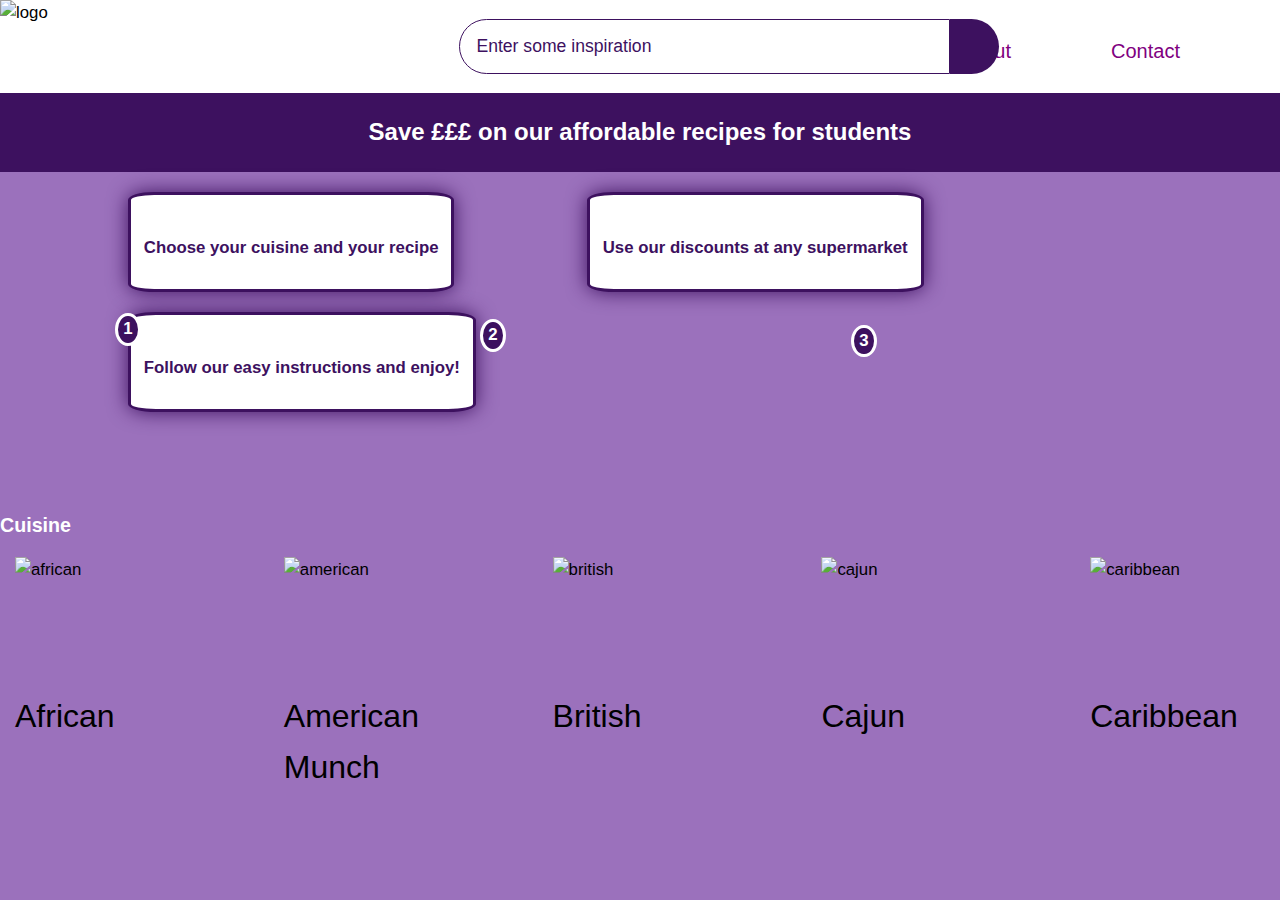
==== commit c3f7a90e: "js update" ====
--- a/index.html
+++ b/index.html
@@ -2,58 +2,59 @@
 <html lang="en">
 
 <head>
-    <meta charset="UTF-8" />
-    <meta name="viewport" content="width=device-width, initial-scale=1.0" />
-    <title>Find Recipes, Type in some of the ingredients you have lying around, or search for a random recipe by just pressing the search button</title>
-    <link rel="stylesheet" href="https://cdnjs.cloudflare.com/ajax/libs/font-awesome/5.15.1/css/all.min.css" integrity="sha512-+4zCK9k+qNFUR5X+cKL9EIR+ZOhtIloNl9GIKS57V1MyNsYpYcUrUeQc9vNfzsWfV28IaLL3i96P9sdNyeRssA==" crossorigin="anonymous" />
-    <link rel="stylesheet" href="stylesheet.css" />
+  <meta charset="UTF-8" />
+  <meta name="viewport" content="width=device-width, initial-scale=1.0" />
+  <title>Find Meal For Your Ingredients</title>
+  <link rel="stylesheet" href="https://cdnjs.cloudflare.com/ajax/libs/font-awesome/5.15.1/css/all.min.css"
+    integrity="sha512-+4zCK9k+qNFUR5X+cKL9EIR+ZOhtIloNl9GIKS57V1MyNsYpYcUrUeQc9vNfzsWfV28IaLL3i96P9sdNyeRssA=="
+    crossorigin="anonymous" />
+  <link rel="stylesheet" href="stylesheet.css" />
 </head>
 
 <body>
-    <div class="navigation">
-        <img src="logo.png" alt="logo" id="logo" />
-        <div class="navbar">
-            <div class="meal-search-box">
-                <input type="text" class="search-control" placeholder="Enter some inspiration " id="search-input" />
-                <button type="submit" class="search-btn btn" id="search-btn" onclick="showresults()">
-          <i class="fas fa-search"></i>
-        </button>
-            </div>
-            <a href="" id="about">About</a>
-            <a href="" id="contact">Contact</a>
-        </div>
-
-        <!-- End of the search bar -->
-    </div>
-    <div class="announcement-section">
-        <h1 id="announcement">Save £££ on our affordable recipes for students</h1>
-    </div>
-
-    <div class="header">
-        <div class="header-grid" style="display: block" id="hideonsearch">
-            <div class="hgrid-item">Choose a cuisine or search for a recipe</div>
-            <div class="hgrid-item">Follow our easy instructions</div>
-            <div class="hgrid-item">Enjoy!</div>
-            <!-- <div class="hgrid-item-text">
+  <div class="navbar">
+    <img src="logo.png" alt="logo" id="logo" />
+    <div class="meal-search-box">
+      <input type="text" class="search-control" placeholder="Enter some inspiration " id="search-input" />
+      <button type="submit" class="search-btn btn" id="search-btn" onclick="showresults()">
+        <i class="fas fa-search"></i>
+      </button>
+    </div>
+    <a href="about.html" id="about">About</a>
+    <a href="contact.html" id="contact">Contact</a>
+  </div>
+
+  <!-- End of the search bar -->
+  </div>
+  <div class="announcement-section">
+    <h1 id="announcement">Save £££ on our affordable recipes for students</h1>
+  </div>
+
+  <div class="header">
+    <div class="header-grid" style="display: block" id="hideonsearch">
+      <div class="hgrid-item">Choose your cuisine and your recipe</div>
+      <div class="hgrid-item">Use our discounts at any supermarket</div>
+      <div class="hgrid-item">Follow our easy instructions and enjoy!</div>
+      <!-- <div class="hgrid-item-text">
           Join thousands of students who are saving up to £250 a month on
           shopping!
         </div> -->
 
-            <div class="number1">1</div>
-            <div class="number2">2</div>
-            <div class="number3">3</div>
-        </div>
-    </div>
-
-    <div class="meal-wrapper" style="display: none" id="reusltsdiv">
-        <div class="meal-search">
-            <h2 class="title">Find Meals For Your Ingredients</h2>
-
-            <div class="meal-result">
-                <h2 class="title">Your Search Results:</h2>
-                <div id="meal">
-                    <!-- meal item -->
-                    <!-- <div class = "meal-item">
+      <div class="number1">1</div>
+      <div class="number2">2</div>
+      <div class="number3">3</div>
+    </div>
+  </div>
+
+  <div class="meal-wrapper" style="display: none" id="reusltsdiv">
+    <div class="meal-search">
+      <h2 class="title">Find Meals For Your Ingredients</h2>
+
+      <div class="meal-result">
+        <h2 class="title">Your Search Results:</h2>
+        <div id="meal">
+          <!-- meal item -->
+          <!-- <div class = "meal-item">
             <div class = "meal-img">
               <img src = "food.jpg" alt = "food">
             </div>
@@ -62,19 +63,19 @@
               <a href = "#" class = "recipe-btn">Get Recipe</a>
             </div>
           </div> -->
-                    <!-- end of meal item -->
-                </div>
-            </div>
-
-            <div class="meal-details">
-                <!-- recipe close btn -->
-                <button type="button" class="btn recipe-close-btn" id="recipe-close-btn">
+          <!-- end of meal item -->
+        </div>
+      </div>
+
+      <div class="meal-details">
+        <!-- recipe close btn -->
+        <button type="button" class="btn recipe-close-btn" id="recipe-close-btn">
           <i class="fas fa-times"></i>
         </button>
 
-                <!-- meal content -->
-                <div class="meal-details-content">
-                    <!-- <h2 class = "recipe-title">Meals Name Here</h2>
+        <!-- meal content -->
+        <div class="meal-details-content">
+          <!-- <h2 class = "recipe-title">Meals Name Here</h2>
           <p class = "recipe-category">Category Name</p>
           <div class = "recipe-instruct">
             <h3>Instructions:</h3>
@@ -87,137 +88,145 @@
           <div class = "recipe-link">
             <a href = "#" target = "_blank">Watch Video</a>
           </div> -->
+<<<<<<< HEAD
+                </div>
+                <div class="meal-instruction-content">
+                    
                 </div>
             </div>
+=======
+>>>>>>> 41eeee8a8ffeb4c0124730e083710bd3c34ab3c3
         </div>
-    </div>
-
-    <div class="cusine-section">
-        <h3 id="cusineID">Cuisine</h3>
-        <div class="media-scroller snaps-inline">
-            <div class="media-element" id="african">
-                <img src="african.png" alt="african" class="imageElement">
-                <p class="title">African</p>
-            </div>
-
-            <div class="media-element" id="american">
-                <img src="american.png" alt="american" class="imageElement">
-                <p class="title">American Munch</p>
-            </div>
-
-            <div class="media-element" id="british">
-                <img src="british.png" alt="british">
-                <p class="title">British</p>
-            </div>
-
-            <div class="media-element" id="cajun">
-                <img src="cajun.png" alt="cajun">
-                <p class="title">Cajun</p>
-            </div>
-
-            <div class="media-element" id="caribbean">
-                <img src="caribbean.png" alt="caribbean">
-                <p class="title">Caribbean</p>
-            </div>
-
-            <div class="media-element" id="chinese">
-                <img src="chinese.png" alt="chinese">
-                <p class="title">Chinese</p>
-            </div>
-
-            <div class="media-element" id="eastern">
-                <img src="eastern.png" alt="eastern">
-                <p class="title">Eastern</p>
-            </div>
-
-            <div class="media-element" id="french">
-                <img src="french.png" alt="french">
-                <p class="title">French</p>
-            </div>
-
-            <div class="media-element" id="german">
-                <img src="german.png" alt="german">
-                <p class="title">German</p>
-            </div>
-
-            <div class="media-element" id="greek">
-                <img src="greek.png" alt="greek">
-                <p class="title">Greek</p>
-            </div>
-
-            <div class="media-element" id="indian">
-                <img src="indian.png" alt="indian">
-                <p class="title">Indian</p>
-            </div>
-
-            <div class="media-element" id="irish">
-                <img src="irish.png" alt="irish">
-                <p class="title">Irish</p>
-            </div>
-
-            <div class="media-element" id="italian">
-                <img src="italian.png" alt="italian">
-                <p class="title">Italian</p>
-            </div>
-
-            <div class="media-element" id="japanese">
-                <img src="japanese.png" alt="japanese">
-                <p class="title">Japanese</p>
-            </div>
-
-            <div class="media-element" id="jewish">
-                <img src="jewish.png" alt="jewish">
-                <p class="title">Jewish</p>
-            </div>
-
-            <div class="media-element" id="korean">
-                <img src="korean.png" alt="korean">
-                <p class="title">Korean</p>
-            </div>
-
-            <div class="media-element" id="latinAmerican">
-                <img src="latinAmerican.png" alt="latinAmerican">
-                <p class="title">Latin American</p>
-            </div>
-
-            <div class="media-element" id="mediterranean">
-                <img src="mediterranean.png" alt="mediterranean">
-                <p class="title">Mediterranean</p>
-            </div>
-
-            <div class="media-element" id="mexican">
-                <img src="mexican.png" alt="mexican">
-                <p class="title">Mexican</p>
-            </div>
-
-            <div class="media-element" id="middleEastern">
-                <img src="middleEastern.png" alt="middleEastern">
-                <p class="title">Middle Eastern</p>
-            </div>
-
-            <div class="media-element" id="nordic">
-                <img src="nordic.png" alt="nordic">
-                <p class="title">Nordic</p>
-            </div>
-
-            <div class="media-element" id="southern">
-                <img src="southern.png" alt="southern">
-                <p class="title">Southern</p>
-            </div>
-
-            <div class="media-element" id="spanish">
-                <img src="spanish.png" alt="spanish">
-                <p class="title">Spanish</p>
-            </div>
-
-            <div class="media-element" id="vietnamese">
-                <img src="vietnamese.png" alt="vietnamese">
-                <p class="title">Vietnamese</p>
-            </div>
-        </div>
-    </div>
-
-    <script src="script.js"></script>
+      </div>
+    </div>
+  </div>
+
+  <div class="cusine-section">
+    <h3 id="cusineID">Cuisine</h3>
+    <div class="media-scroller snaps-inline">
+      <div class="media-element">
+        <img src="african.png" alt="african">
+        <p class="title">African</p>
+      </div>
+
+      <div class="media-element">
+        <img src="american.png" alt="american">
+        <p class="title">American Munch</p>
+      </div>
+
+      <div class="media-element">
+        <img src="british.png" alt="british">
+        <p class="title">British</p>
+      </div>
+
+      <div class="media-element">
+        <img src="cajun.png" alt="cajun">
+        <p class="title">Cajun</p>
+      </div>
+
+      <div class="media-element">
+        <img src="caribbean.png" alt="caribbean">
+        <p class="title">Caribbean</p>
+      </div>
+
+      <div class="media-element">
+        <img src="chinese.png" alt="chinese">
+        <p class="title">Chinese</p>
+      </div>
+
+      <div class="media-element">
+        <img src="eastern.png" alt="eastern">
+        <p class="title">Eastern</p>
+      </div>
+
+      <div class="media-element">
+        <img src="french.png" alt="french">
+        <p class="title">French</p>
+      </div>
+
+      <div class="media-element">
+        <img src="german.png" alt="german">
+        <p class="title">German</p>
+      </div>
+
+      <div class="media-element">
+        <img src="greek.png" alt="greek">
+        <p class="title">Greek</p>
+      </div>
+
+      <div class="media-element">
+        <img src="indian.png" alt="indian">
+        <p class="title">Indian</p>
+      </div>
+
+      <div class="media-element">
+        <img src="irish.png" alt="irish">
+        <p class="title">Irish</p>
+      </div>
+
+      <div class="media-element">
+        <img src="italian.png" alt="italian">
+        <p class="title">Italian</p>
+      </div>
+
+      <div class="media-element">
+        <img src="japanese.png" alt="japanese">
+        <p class="title">Japanese</p>
+      </div>
+
+      <div class="media-element">
+        <img src="jewish.png" alt="jewish">
+        <p class="title">Jewish</p>
+      </div>
+
+      <div class="media-element">
+        <img src="korean.png" alt="korean">
+        <p class="title">Korean</p>
+      </div>
+
+      <div class="media-element">
+        <img src="latinAmerican.png" alt="latinAmerican">
+        <p class="title">Latin American</p>
+      </div>
+
+      <div class="media-element">
+        <img src="mediterranean.png" alt="mediterranean">
+        <p class="title">Mediterranean</p>
+      </div>
+
+      <div class="media-element">
+        <img src="mexican.png" alt="mexican">
+        <p class="title">Mexican</p>
+      </div>
+
+      <div class="media-element">
+        <img src="middleEastern.png" alt="middleEastern">
+        <p class="title">Middle Eastern</p>
+      </div>
+
+      <div class="media-element">
+        <img src="nordic.png" alt="nordic">
+        <p class="title">Nordic</p>
+      </div>
+
+      <div class="media-element">
+        <img src="southern.png" alt="southern">
+        <p class="title">Southern</p>
+      </div>
+
+      <div class="media-element">
+        <img src="spanish.png" alt="spanish">
+        <p class="title">Spanish</p>
+      </div>
+
+      <div class="media-element">
+        <img src="vietnamese.png" alt="vietnamese">
+        <p class="title">Vietnamese</p>
+      </div>
+    </div>
+  </div>
+
+  <script src="script.js"></script>
 </body>
 
 </html>
--- a/stylesheet.css
+++ b/stylesheet.css
@@ -1,5 +1,4 @@
 /*////////////////////////HEADER PART OF THE HTML  ////////////////////*/
-
 * {
     margin: 0;
     padding: 0;
@@ -10,6 +9,8 @@
     color: white;
     display: flex;
     justify-content: center;
+    font-size: x-large;
+    padding: 20px;
 }
 
 .announcement-section {
@@ -17,10 +18,6 @@
     background-color: #3D115F;
 }
 
-.navigation {
-    width: 100%;
-    padding: 0%;
-}
 
 .navbar {
     /* This is the background of the navbar (The recipies cuisines etc part) */
@@ -29,9 +26,7 @@
     align-content: space-evenly;
     background-color: white;
     padding: 0vw;
-    border: solid;
-}
-
+}
 
 /* .navbarHead {
     This is the text inside the navbar
@@ -43,9 +38,7 @@
     border: solid;
 } */
 
-
 /* HAD TO SEPARATE ABOUT AND CONTACT INTO THEIR OWN ID'S */
-
 #about {
     color: purple;
     /* border: solid; */
@@ -64,10 +57,7 @@
     font-size: 20px;
 }
 
-
 /* Making the search bar  */
-
-
 /* .search{ 
     position: relative;
     /* right: 90.5%; 
@@ -79,6 +69,7 @@
     padding: 15px;
     background: #9c88ff;
 } */
+
 
 .search-control,
 .search-btn {
@@ -115,8 +106,10 @@
     background: var(--tenne-tawny-dark);
 }
 
+
+
 #logo {
-    width: 400px;
+    width: 300px;
 }
 
 a:link {
@@ -227,12 +220,10 @@
     color: white;
 }
 
-.imageElement {
-    margin-top: 10px;
-    height: 100%;
-}
+
 
 @import url('https://fonts.googleapis.com/css2?family=Poppins:wght@200;300;400;500;600;700;800;900&display=swap');
+
 * {
     padding: 0;
     margin: 0;
@@ -251,9 +242,7 @@
     font-family: 'Poppins', sans-serif;
 }
 
-
 /*  */
-
 .btn {
     font-family: inherit;
     cursor: pointer;
@@ -269,7 +258,6 @@
     font-size: 2rem;
     margin-bottom: 1rem;
 }
-
 
 /*  */
 
@@ -299,8 +287,10 @@
 }
 
 .search-control,
+
 .search-btn {
     width: 100%;
+
 }
 
 .search-control {
@@ -396,9 +386,7 @@
     background: var(--tenne-tawny-dark);
 }
 
-
 /* meal details */
-
 .meal-details {
     position: fixed;
     top: 50%;
@@ -437,7 +425,6 @@
 
 
 /* js related */
-
 .showRecipe {
     display: block;
 }
@@ -538,42 +525,20 @@
 
 
 /*  */
-
 .notFound {
-    grid-template-columns: 1fr!important;
+    grid-template-columns: 1fr !important;
     color: var(--tenne-tawny);
     font-size: 1.8rem;
     font-weight: 600;
     width: 100%;
 }
 
-/* a link style cand color */
-a:link {
-    color: #B5904B ;
-    background-color: transparent;
-    text-decoration: none;
-  }
-  a:visited {
-    color: #B5904B;
-    background-color: transparent;
-    text-decoration: none;
-  }
-  a:hover {
-    color: red;
-    background-color: transparent;
-    text-decoration: underline;
-  }
-  a:active {
-    color: yellow;
-    background-color: transparent;
-    text-decoration: underline;
-  }
+
 
 
 
 
 /* Media Queries */
-
 @media screen and (min-width: 600px) {
     .meal-search-box {
         width: 540px;
@@ -588,9 +553,11 @@
         grid-template-columns: repeat(2, 1fr);
         gap: 2rem;
     }
+
     .meal-item {
         margin: 0;
     }
+
     .meal-details {
         width: 700px;
     }
@@ -603,45 +570,206 @@
 }
 
 .media-scroller {
+
     --_spacer: var(--size-3);
+
     display: grid;
+
     gap: var(--_spacer);
+
     grid-auto-flow: column;
+
     grid-auto-columns: 21%;
+
+
+
     padding: 0 var(--_spacer) var(--_spacer);
+
+
+
     overflow-x: auto;
+
     overscroll-behavior-inline: contain;
-}
+
+}
+
+
 
 .media-element {
+
     display: grid;
+
     grid-template-rows: min-content;
+
     gap: var(--_spacer);
+
     padding: var(--_spacer);
+
     background: var(--surface-2);
+
     border-radius: var(--radius-2);
+
     box-shadow: var(--shadow-2);
+
     padding: 15px;
-    box-sizing: border-box;
-}
-
-.media-element:hover {
-    box-shadow: 0 0 20px 0px #3D115F;
-    border-radius: 20%;
-    border: solid;
-}
+
+}
+
+
 
 .media-element>img {
+
     inline-size: 100%;
+
     aspect-ratio: 16 / 9;
+
     object-fit: cover;
-}
+
+}
+
+
 
 .snaps-inline {
+
     scroll-snap-type: inline mandatory;
+
     scroll-padding-inline: var(--_spacer, 1rem);
-}
+
+}
+
+
 
 .snaps-inline>* {
+
     scroll-snap-align: start;
-}
+
+}
+
+
+
+/* general styling */
+
+
+
+.container {
+
+    inline-size: min(100% - 4rem, 70rem);
+
+    margin-inline: auto;
+
+}
+
+
+
+.flow {
+
+    display: grid;
+
+    gap: var(--size-3);
+
+}
+
+
+
+.page-header {
+
+    padding-block: var(--size-9);
+
+    margin-block-end: var(--size-9);
+
+    background: var(--gradient-16);
+
+    color: var(--gray-0);
+
+    box-shadow: var(--shadow-2);
+
+}
+
+
+
+.page-title {
+
+    font-size: var(--font-size-fluid-1);
+
+}
+
+
+
+.page-subtitle {
+
+    font-size: var(--font-size-fluid-1);
+
+}
+
+
+
+.section-title {
+
+    padding-inline-start: var(--size-6);
+
+    margin-block: var(--size-9) var(--size-3);
+
+}
+
+
+
+/* About Page */
+
+#about-header {
+    text-align: center;
+    margin-top: 60px;
+    color: #3D115F;
+    font-size: 50px;
+}
+
+.about-container {
+    display: flex;
+    flex-direction: row;
+    align-items: center;
+    justify-items: space-evenly;
+}
+
+#about-image {
+    width: 80%;
+    margin-left: 120px;
+    margin-top: 60px;
+
+}
+
+#about-text {
+    padding: 20px;
+    margin-left: 40px;
+    margin-top: 60px;
+    font-size: 24px;
+    font-weight: 700;
+}
+
+/* Contact Page */
+
+#contact-header {
+    text-align: center;
+    margin-top: 60px;
+    color: #3D115F;
+    font-size: 50px;
+}
+
+.contact-container {
+    display: flex;
+    flex-direction: row;
+    align-items: center;
+    justify-items: space-evenly;
+}
+
+#contact-image {
+    width: 70%;
+    margin-left: 120px;
+    margin-top: 40px;
+}
+
+#contact-text {
+    padding: 20px;
+    margin-left: 40px;
+    margin-top: 60px;
+    font-size: 24px;
+    font-weight: 700;
+}
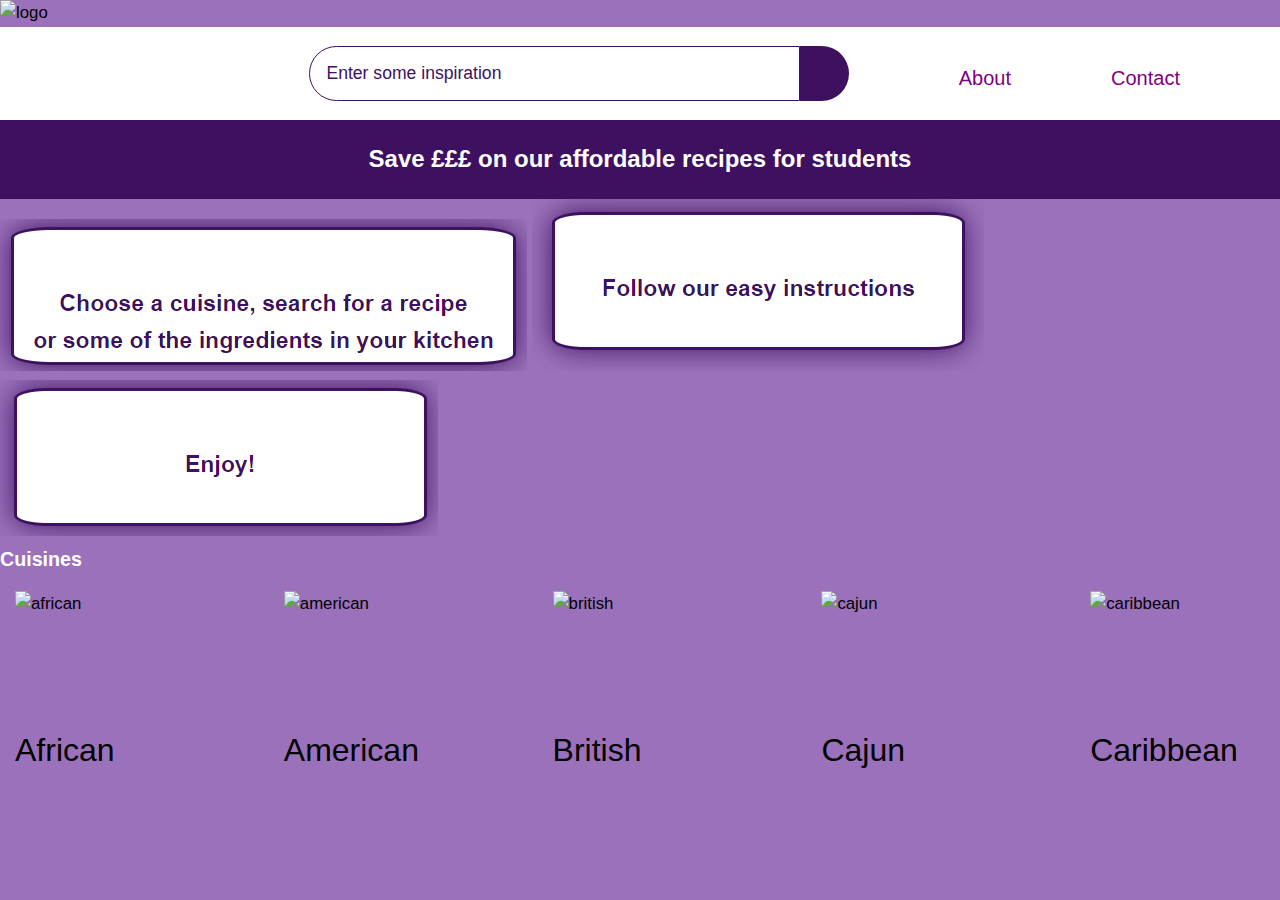
==== commit 723e831d: "fixed about page" ====
--- a/index.html
+++ b/index.html
@@ -2,59 +2,49 @@
 <html lang="en">
 
 <head>
-  <meta charset="UTF-8" />
-  <meta name="viewport" content="width=device-width, initial-scale=1.0" />
-  <title>Find Meal For Your Ingredients</title>
-  <link rel="stylesheet" href="https://cdnjs.cloudflare.com/ajax/libs/font-awesome/5.15.1/css/all.min.css"
-    integrity="sha512-+4zCK9k+qNFUR5X+cKL9EIR+ZOhtIloNl9GIKS57V1MyNsYpYcUrUeQc9vNfzsWfV28IaLL3i96P9sdNyeRssA=="
-    crossorigin="anonymous" />
-  <link rel="stylesheet" href="stylesheet.css" />
+    <meta charset="UTF-8" />
+    <meta name="viewport" content="width=device-width, initial-scale=1.0" />
+    <title>Find Recipes, Type in some of the ingredients you have lying around, or search for a random recipe by just pressing the search button</title>
+    <link rel="stylesheet" href="https://cdnjs.cloudflare.com/ajax/libs/font-awesome/5.15.1/css/all.min.css" integrity="sha512-+4zCK9k+qNFUR5X+cKL9EIR+ZOhtIloNl9GIKS57V1MyNsYpYcUrUeQc9vNfzsWfV28IaLL3i96P9sdNyeRssA==" crossorigin="anonymous" />
+    <link rel="stylesheet" href="stylesheet.css" />
 </head>
 
 <body>
-  <div class="navbar">
-    <img src="logo.png" alt="logo" id="logo" />
-    <div class="meal-search-box">
-      <input type="text" class="search-control" placeholder="Enter some inspiration " id="search-input" />
-      <button type="submit" class="search-btn btn" id="search-btn" onclick="showresults()">
-        <i class="fas fa-search"></i>
-      </button>
-    </div>
-    <a href="about.html" id="about">About</a>
-    <a href="contact.html" id="contact">Contact</a>
+    <div class="navigation">    
+        <img src="logo.png" alt="logo" id="logo" />
+        <div class="navbar">
+            <div class="meal-search-box">
+                <input type="text" class="search-control" placeholder="Enter some inspiration " id="search-input" />
+                <button type="submit" class="search-btn btn" id="search-btn" onclick="showresults()">
+          <i class="fas fa-search"></i>
+        </button>
+            </div>
+            <a href="./about.html" id="about">About</a>
+            <a href="./contact.html" id="contact">Contact</a>
+        </div>
+
+        <!-- End of the search bar -->
+    </div>
+    <div class="announcement-section">
+        <h1 id="announcement">Save £££ on our affordable recipes for students</h1>
+    </div>
+
+   
+  <div id="hideonsearch">
+    <img class="carousel" src="./Capture img 1.PNG">
+    <img class="carousel" src="./Capture-img2.PNG">
+    <img  class="carousel" src="./Capture-img3.PNG">
   </div>
 
-  <!-- End of the search bar -->
-  </div>
-  <div class="announcement-section">
-    <h1 id="announcement">Save £££ on our affordable recipes for students</h1>
-  </div>
-
-  <div class="header">
-    <div class="header-grid" style="display: block" id="hideonsearch">
-      <div class="hgrid-item">Choose your cuisine and your recipe</div>
-      <div class="hgrid-item">Use our discounts at any supermarket</div>
-      <div class="hgrid-item">Follow our easy instructions and enjoy!</div>
-      <!-- <div class="hgrid-item-text">
-          Join thousands of students who are saving up to £250 a month on
-          shopping!
-        </div> -->
-
-      <div class="number1">1</div>
-      <div class="number2">2</div>
-      <div class="number3">3</div>
-    </div>
-  </div>
-
-  <div class="meal-wrapper" style="display: none" id="reusltsdiv">
-    <div class="meal-search">
-      <h2 class="title">Find Meals For Your Ingredients</h2>
-
-      <div class="meal-result">
-        <h2 class="title">Your Search Results:</h2>
-        <div id="meal">
-          <!-- meal item -->
-          <!-- <div class = "meal-item">
+    <div class="meal-wrapper" style="display: none" id="reusltsdiv">
+        <div class="meal-search">
+            <h2 class="title">Find Meals For Your Ingredients</h2>
+
+            <div class="meal-result">
+                <h2 class="title">Your Search Results:</h2>
+                <div id="meal">
+                    <!-- meal item -->
+                    <!-- <div class = "meal-item">
             <div class = "meal-img">
               <img src = "food.jpg" alt = "food">
             </div>
@@ -63,19 +53,19 @@
               <a href = "#" class = "recipe-btn">Get Recipe</a>
             </div>
           </div> -->
-          <!-- end of meal item -->
-        </div>
-      </div>
-
-      <div class="meal-details">
-        <!-- recipe close btn -->
-        <button type="button" class="btn recipe-close-btn" id="recipe-close-btn">
+                    <!-- end of meal item -->
+                </div>
+            </div>
+
+            <div class="meal-details">
+                <!-- recipe close btn -->
+                <button type="button" class="btn recipe-close-btn" id="recipe-close-btn">
           <i class="fas fa-times"></i>
         </button>
 
-        <!-- meal content -->
-        <div class="meal-details-content">
-          <!-- <h2 class = "recipe-title">Meals Name Here</h2>
+                <!-- meal content -->
+                <div class="meal-details-content">
+                    <!-- <h2 class = "recipe-title">Meals Name Here</h2>
           <p class = "recipe-category">Category Name</p>
           <div class = "recipe-instruct">
             <h3>Instructions:</h3>
@@ -88,145 +78,137 @@
           <div class = "recipe-link">
             <a href = "#" target = "_blank">Watch Video</a>
           </div> -->
-<<<<<<< HEAD
                 </div>
                 <div class="meal-instruction-content">
                     
                 </div>
             </div>
-=======
->>>>>>> 41eeee8a8ffeb4c0124730e083710bd3c34ab3c3
         </div>
-      </div>
-    </div>
-  </div>
-
-  <div class="cusine-section">
-    <h3 id="cusineID">Cuisine</h3>
-    <div class="media-scroller snaps-inline">
-      <div class="media-element">
-        <img src="african.png" alt="african">
-        <p class="title">African</p>
-      </div>
-
-      <div class="media-element">
-        <img src="american.png" alt="american">
-        <p class="title">American Munch</p>
-      </div>
-
-      <div class="media-element">
-        <img src="british.png" alt="british">
-        <p class="title">British</p>
-      </div>
-
-      <div class="media-element">
-        <img src="cajun.png" alt="cajun">
-        <p class="title">Cajun</p>
-      </div>
-
-      <div class="media-element">
-        <img src="caribbean.png" alt="caribbean">
-        <p class="title">Caribbean</p>
-      </div>
-
-      <div class="media-element">
-        <img src="chinese.png" alt="chinese">
-        <p class="title">Chinese</p>
-      </div>
-
-      <div class="media-element">
-        <img src="eastern.png" alt="eastern">
-        <p class="title">Eastern</p>
-      </div>
-
-      <div class="media-element">
-        <img src="french.png" alt="french">
-        <p class="title">French</p>
-      </div>
-
-      <div class="media-element">
-        <img src="german.png" alt="german">
-        <p class="title">German</p>
-      </div>
-
-      <div class="media-element">
-        <img src="greek.png" alt="greek">
-        <p class="title">Greek</p>
-      </div>
-
-      <div class="media-element">
-        <img src="indian.png" alt="indian">
-        <p class="title">Indian</p>
-      </div>
-
-      <div class="media-element">
-        <img src="irish.png" alt="irish">
-        <p class="title">Irish</p>
-      </div>
-
-      <div class="media-element">
-        <img src="italian.png" alt="italian">
-        <p class="title">Italian</p>
-      </div>
-
-      <div class="media-element">
-        <img src="japanese.png" alt="japanese">
-        <p class="title">Japanese</p>
-      </div>
-
-      <div class="media-element">
-        <img src="jewish.png" alt="jewish">
-        <p class="title">Jewish</p>
-      </div>
-
-      <div class="media-element">
-        <img src="korean.png" alt="korean">
-        <p class="title">Korean</p>
-      </div>
-
-      <div class="media-element">
-        <img src="latinAmerican.png" alt="latinAmerican">
-        <p class="title">Latin American</p>
-      </div>
-
-      <div class="media-element">
-        <img src="mediterranean.png" alt="mediterranean">
-        <p class="title">Mediterranean</p>
-      </div>
-
-      <div class="media-element">
-        <img src="mexican.png" alt="mexican">
-        <p class="title">Mexican</p>
-      </div>
-
-      <div class="media-element">
-        <img src="middleEastern.png" alt="middleEastern">
-        <p class="title">Middle Eastern</p>
-      </div>
-
-      <div class="media-element">
-        <img src="nordic.png" alt="nordic">
-        <p class="title">Nordic</p>
-      </div>
-
-      <div class="media-element">
-        <img src="southern.png" alt="southern">
-        <p class="title">Southern</p>
-      </div>
-
-      <div class="media-element">
-        <img src="spanish.png" alt="spanish">
-        <p class="title">Spanish</p>
-      </div>
-
-      <div class="media-element">
-        <img src="vietnamese.png" alt="vietnamese">
-        <p class="title">Vietnamese</p>
-      </div>
-    </div>
-  </div>
-
-  <script src="script.js"></script>
+    </div>
+
+    <div class="cusine-section">
+        <h3 id="cusineID">Cuisines</h3>
+        <div class="media-scroller snaps-inline">
+            <div class="media-element" id="african">
+                <img src="african.png" alt="african" class="imageElement">
+                <p class="title">African</p>
+            </div>
+
+            <div class="media-element" id="american">
+                <img src="american.png" alt="american" class="imageElement">
+                <p class="title">American</p>
+            </div>
+
+            <div class="media-element" id="british">
+                <img src="british.png" alt="british">
+                <p class="title">British</p>
+            </div>
+
+            <div class="media-element" id="cajun">
+                <img src="cajun.png" alt="cajun">
+                <p class="title">Cajun</p>
+            </div>
+
+            <div class="media-element" id="caribbean">
+                <img src="caribbean.png" alt="caribbean">
+                <p class="title">Caribbean</p>
+            </div>
+
+            <div class="media-element" id="chinese">
+                <img src="chinese.png" alt="chinese">
+                <p class="title">Chinese</p>
+            </div>
+
+            <div class="media-element" id="eastern">
+                <img src="eastern.png" alt="eastern">
+                <p class="title">Eastern</p>
+            </div>
+
+            <div class="media-element" id="french">
+                <img src="french.png" alt="french">
+                <p class="title">French</p>
+            </div>
+
+            <div class="media-element" id="german">
+                <img src="german.png" alt="german">
+                <p class="title">German</p>
+            </div>
+
+           
+
+            <div class="media-element" id="indian">
+                <img src="indian.png" alt="indian">
+                <p class="title">Indian</p>
+            </div>
+
+            <div class="media-element" id="irish">
+                <img src="irish.png" alt="irish">
+                <p class="title">Irish</p>
+            </div>
+
+            <div class="media-element" id="italian">
+                <img src="italian.png" alt="italian">
+                <p class="title">Italian</p>
+            </div>
+
+            <div class="media-element" id="japanese">
+                <img src="japanese.png" alt="japanese">
+                <p class="title">Japanese</p>
+            </div>
+
+            <div class="media-element" id="jewish">
+                <img src="jewish.png" alt="jewish">
+                <p class="title">Jewish</p>
+            </div>
+
+            <div class="media-element" id="korean">
+                <img src="korean.png" alt="korean">
+                <p class="title">Korean</p>
+            </div>
+
+            <div class="media-element" id="latinAmerican">
+                <img src="latinAmerican.png" alt="latinAmerican">
+                <p class="title">Latin American</p>
+            </div>
+
+            <div class="media-element" id="mediterranean">
+                <img src="mediterranean.png" alt="mediterranean">
+                <p class="title">Mediterranean</p>
+            </div>
+
+            <div class="media-element" id="mexican">
+                <img src="mexican.png" alt="mexican">
+                <p class="title">Mexican</p>
+            </div>
+
+            <div class="media-element" id="middleEastern">
+                <img src="middleEastern.png" alt="middleEastern">
+                <p class="title">Middle Eastern</p>
+            </div>
+
+            <div class="media-element" id="nordic">
+                <img src="nordic.png" alt="nordic">
+                <p class="title">Nordic</p>
+            </div>
+
+            <div class="media-element" id="southern">
+                <img src="southern.png" alt="southern">
+                <p class="title">Southern</p>
+            </div>
+
+            <div class="media-element" id="spanish">
+                <img src="spanish.png" alt="spanish">
+                <p class="title">Spanish</p>
+            </div>
+
+            <div class="media-element" id="vietnamese">
+                <img src="vietnamese.png" alt="vietnamese">
+                <p class="title">Vietnamese</p>
+            </div>
+        </div>
+    </div>
+
+    <script src="script.js"></script>
 </body>
 
-</html>
+</html>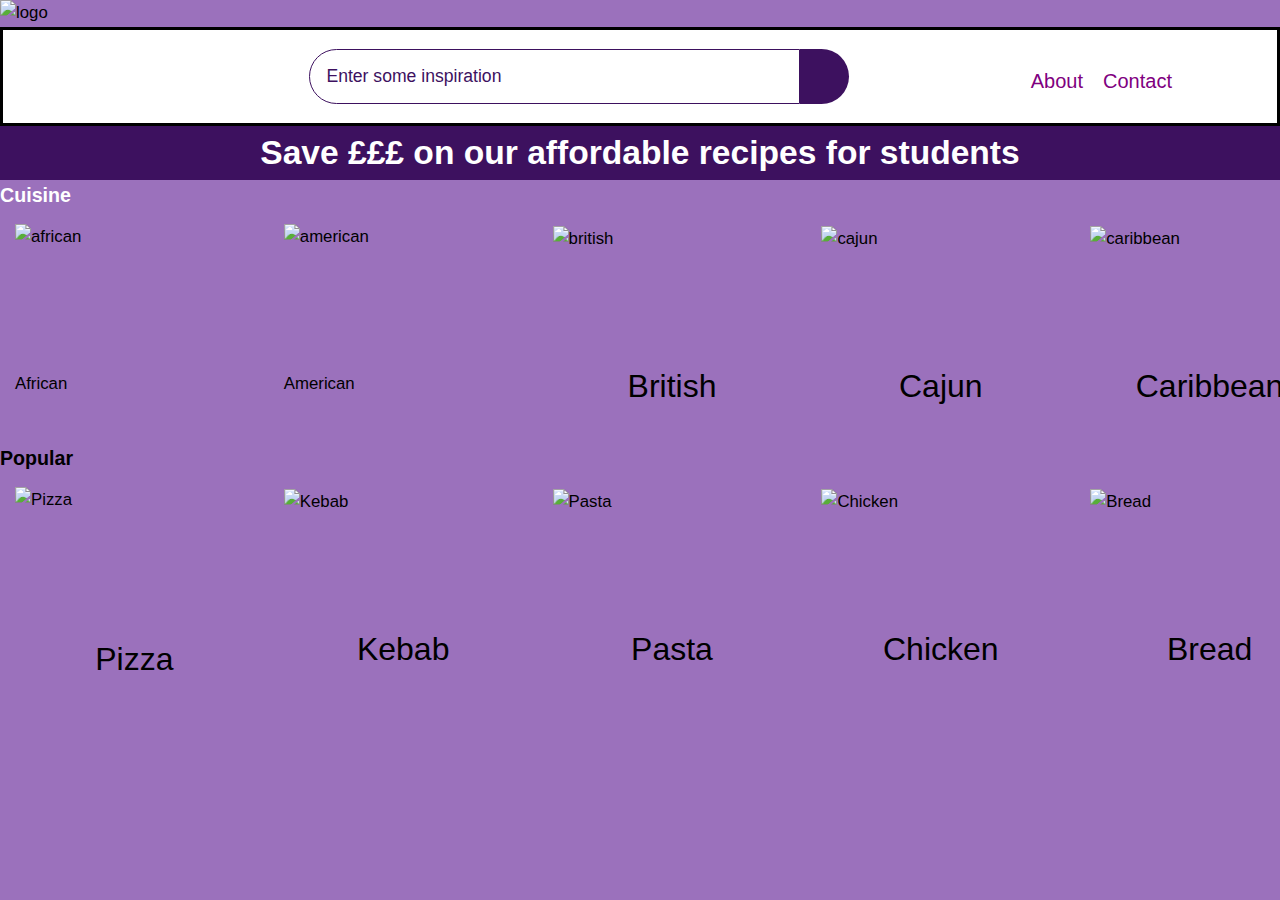
==== commit d909fe61: "updated" ====
--- a/index.html
+++ b/index.html
@@ -10,7 +10,7 @@
 </head>
 
 <body>
-    <div class="navigation">    
+    <div class="navigation">
         <img src="logo.png" alt="logo" id="logo" />
         <div class="navbar">
             <div class="meal-search-box">
@@ -18,9 +18,9 @@
                 <button type="submit" class="search-btn btn" id="search-btn" onclick="showresults()">
           <i class="fas fa-search"></i>
         </button>
-            </div>
-            <a href="./about.html" id="about">About</a>
-            <a href="./contact.html" id="contact">Contact</a>
+            </div class="nav-links">
+            <a href="about.html" id="about">About</a>
+            <a href="contact.html" id="contact">Contact</a>
         </div>
 
         <!-- End of the search bar -->
@@ -87,16 +87,17 @@
     </div>
 
     <div class="cusine-section">
-        <h3 id="cusineID">Cuisines</h3>
-        <div class="media-scroller snaps-inline">
+        <h3 id="cusineID">Cuisine</h3>
+        <div class="media-scroller snaps-inline" id="cusine">
+
             <div class="media-element" id="african">
                 <img src="african.png" alt="african" class="imageElement">
-                <p class="title">African</p>
+                <p class="title2">African</p>
             </div>
 
             <div class="media-element" id="american">
                 <img src="american.png" alt="american" class="imageElement">
-                <p class="title">American</p>
+                <p class="title2">American</p>
             </div>
 
             <div class="media-element" id="british">
@@ -134,8 +135,6 @@
                 <p class="title">German</p>
             </div>
 
-           
-
             <div class="media-element" id="indian">
                 <img src="indian.png" alt="indian">
                 <p class="title">Indian</p>
@@ -208,7 +207,43 @@
         </div>
     </div>
 
+
+    <h3 id="popularID">Popular</h3>
+        <div class="media-scroller snaps-inline" id=" popular">
+            <div class="media-element" id="Pizza">
+                <img src="./pizzaimg.jpg" alt="Pizza" class="imageElement">
+                <p class="title">Pizza</p>
+            </div>
+
+            <div class="media-element" id="Kebab">
+                <img src="./Kebab.jpg" alt="Kebab">
+                <p class="title">Kebab</p>
+            </div>
+
+            <div class="media-element" id="Pasta">
+                <img src="./Pasta.jpg" alt="Pasta">
+                <p class="title">Pasta</p>
+            </div>
+
+            <div class="media-element" id="Chicken">
+                <img src="./chicken.jpg" alt="Chicken">
+                <p class="title">Chicken</p>
+            </div>
+
+            <div class="media-element" id="Bread">
+                <img src="./bread.jpg" alt="Bread">
+                <p class="title">Bread</p>
+            </div>
+
+            <div class="media-element" id="Spaghetti">
+                <img src="./Spaghetti.jpg" alt="Spaghetti">
+                <p class="title">Spaghetti</p>
+            </div>
+
+            
+        </div>
+
     <script src="script.js"></script>
 </body>
 
-</html>+</html>
--- a/stylesheet.css
+++ b/stylesheet.css
@@ -1,4 +1,5 @@
 /*////////////////////////HEADER PART OF THE HTML  ////////////////////*/
+
 * {
     margin: 0;
     padding: 0;
@@ -9,8 +10,6 @@
     color: white;
     display: flex;
     justify-content: center;
-    font-size: x-large;
-    padding: 20px;
 }
 
 .announcement-section {
@@ -18,6 +17,16 @@
     background-color: #3D115F;
 }
 
+@media(max-width:700px){
+    .announcement-section{
+        text-align: center;
+    }
+}
+
+.navigation {
+    width: 100%;
+    padding: 0%;
+}
 
 .navbar {
     /* This is the background of the navbar (The recipies cuisines etc part) */
@@ -26,7 +35,9 @@
     align-content: space-evenly;
     background-color: white;
     padding: 0vw;
-}
+    border: solid;
+}
+
 
 /* .navbarHead {
     This is the text inside the navbar
@@ -38,7 +49,9 @@
     border: solid;
 } */
 
+
 /* HAD TO SEPARATE ABOUT AND CONTACT INTO THEIR OWN ID'S */
+
 #about {
     color: purple;
     /* border: solid; */
@@ -46,6 +59,7 @@
     margin-right: 100px;
     height: 30px;
     font-size: 20px;
+    transform: translate(75px,0px);
 }
 
 #contact {
@@ -55,9 +69,23 @@
     margin-right: 100px;
     height: 30px;
     font-size: 20px;
-}
+    transform: translate(-5px,0px);
+}
+
+@media(max-width:700px){
+    #about{
+        transform: translate(150px,0px);
+    }
+    #contact{
+        transform: translate(65px,0px);
+    }
+}
+
+
 
 /* Making the search bar  */
+
+
 /* .search{ 
     position: relative;
     /* right: 90.5%; 
@@ -69,7 +97,6 @@
     padding: 15px;
     background: #9c88ff;
 } */
-
 
 .search-control,
 .search-btn {
@@ -106,10 +133,8 @@
     background: var(--tenne-tawny-dark);
 }
 
-
-
 #logo {
-    width: 300px;
+    width: 400px;
 }
 
 a:link {
@@ -220,10 +245,13 @@
     color: white;
 }
 
-
+.imageElement {
+    margin-top: 10px;
+    height: 83%;
+    transform: translate(0px,-12px)
+}
 
 @import url('https://fonts.googleapis.com/css2?family=Poppins:wght@200;300;400;500;600;700;800;900&display=swap');
-
 * {
     padding: 0;
     margin: 0;
@@ -242,7 +270,9 @@
     font-family: 'Poppins', sans-serif;
 }
 
+
 /*  */
+
 .btn {
     font-family: inherit;
     cursor: pointer;
@@ -257,7 +287,18 @@
 .title {
     font-size: 2rem;
     margin-bottom: 1rem;
-}
+    text-align: center;
+}
+
+@media(max-width:700px){
+    .title{
+        font-size: small;
+    }
+    .title2{
+        transform: translate(0px,-10px);
+    }
+}
+
 
 /*  */
 
@@ -286,11 +327,15 @@
     /* align-items: stretch; */
 }
 
+@media(max-width:700px){
+    .meal-search-box{
+        transform: translate(-90px,0px);
+    }
+}
+
 .search-control,
-
 .search-btn {
     width: 100%;
-
 }
 
 .search-control {
@@ -360,7 +405,7 @@
     font-size: 1.4rem;
 }
 
-.recipe-btn {
+.summary-btn {
     text-decoration: none;
     color: #fff;
     background: var(--tenne-tawny);
@@ -382,11 +427,39 @@
     -o-transition: all 0.4s linear;
 }
 
+.summary-btn:hover {
+    background: var(--tenne-tawny-dark);
+}
+.recipe-btn{
+    text-decoration: none;
+    color: #fff;
+    background: var(--tenne-tawny);
+    font-weight: 500;
+    font-size: 1.1rem;
+    padding: 0.75rem 0;
+    display: block;
+    width: 175px;
+    margin: 1rem auto;
+    border-radius: 2rem;
+    -webkit-border-radius: 2rem;
+    -moz-border-radius: 2rem;
+    -ms-border-radius: 2rem;
+    -o-border-radius: 2rem;
+    transition: all 0.4s linear;
+    -webkit-transition: all 0.4s linear;
+    -moz-transition: all 0.4s linear;
+    -ms-transition: all 0.4s linear;
+    -o-transition: all 0.4s linear;
+}
+
 .recipe-btn:hover {
     background: var(--tenne-tawny-dark);
 }
 
+
+
 /* meal details */
+
 .meal-details {
     position: fixed;
     top: 50%;
@@ -425,9 +498,11 @@
 
 
 /* js related */
+
 .showRecipe {
     display: block;
 }
+
 
 .meal-details-content {
     margin: 2rem;
@@ -525,20 +600,42 @@
 
 
 /*  */
+
 .notFound {
-    grid-template-columns: 1fr !important;
+    grid-template-columns: 1fr!important;
     color: var(--tenne-tawny);
     font-size: 1.8rem;
     font-weight: 600;
     width: 100%;
 }
 
-
+/* a link style cand color */
+a:link {
+    color: #B5904B ;
+    background-color: transparent;
+    text-decoration: none;
+  }
+  a:visited {
+    color: #B5904B;
+    background-color: transparent;
+    text-decoration: none;
+  }
+  a:hover {
+    color: red;
+    background-color: transparent;
+    text-decoration: underline;
+  }
+  a:active {
+    color: yellow;
+    background-color: transparent;
+    text-decoration: underline;
+  }
 
 
 
 
 /* Media Queries */
+
 @media screen and (min-width: 600px) {
     .meal-search-box {
         width: 540px;
@@ -553,11 +650,9 @@
         grid-template-columns: repeat(2, 1fr);
         gap: 2rem;
     }
-
     .meal-item {
         margin: 0;
     }
-
     .meal-details {
         width: 700px;
     }
@@ -570,150 +665,64 @@
 }
 
 .media-scroller {
-
     --_spacer: var(--size-3);
-
     display: grid;
-
     gap: var(--_spacer);
-
     grid-auto-flow: column;
-
     grid-auto-columns: 21%;
-
-
-
     padding: 0 var(--_spacer) var(--_spacer);
-
-
-
     overflow-x: auto;
-
     overscroll-behavior-inline: contain;
-
-}
-
-
+}
 
 .media-element {
-
     display: grid;
-
     grid-template-rows: min-content;
-
     gap: var(--_spacer);
-
     padding: var(--_spacer);
-
     background: var(--surface-2);
-
     border-radius: var(--radius-2);
-
     box-shadow: var(--shadow-2);
-
     padding: 15px;
-
-}
-
-
+    box-sizing: border-box;
+}
+
+@media(max-width:700px){
+    .media-element{
+        transform: translate(0px,25px);
+    }
+}
+
+.media-element:hover {
+    box-shadow: 0 0 20px 0px #3D115F;
+    border-radius: 20%;
+    border: solid;
+}
 
 .media-element>img {
-
     inline-size: 100%;
-
     aspect-ratio: 16 / 9;
-
     object-fit: cover;
-
-}
-
-
+}
 
 .snaps-inline {
-
     scroll-snap-type: inline mandatory;
-
     scroll-padding-inline: var(--_spacer, 1rem);
-
-}
-
-
+}
 
 .snaps-inline>* {
-
     scroll-snap-align: start;
-
-}
-
-
-
-/* general styling */
-
-
-
-.container {
-
-    inline-size: min(100% - 4rem, 70rem);
-
-    margin-inline: auto;
-
-}
-
-
-
-.flow {
-
-    display: grid;
-
-    gap: var(--size-3);
-
-}
-
-
-
-.page-header {
-
-    padding-block: var(--size-9);
-
-    margin-block-end: var(--size-9);
-
-    background: var(--gradient-16);
-
-    color: var(--gray-0);
-
-    box-shadow: var(--shadow-2);
-
-}
-
-
-
-.page-title {
-
-    font-size: var(--font-size-fluid-1);
-
-}
-
-
-
-.page-subtitle {
-
-    font-size: var(--font-size-fluid-1);
-
-}
-
-
-
-.section-title {
-
-    padding-inline-start: var(--size-6);
-
-    margin-block: var(--size-9) var(--size-3);
-
-}
-
-
-
-/* About Page */
+}
+.carousel{
+    display: none;
+    width: 100%;
+    max-width: 100%;
+    max-height: 300px;
+    min-width: 100%;
+    min-height:30%;
+}
+
+  /* About Page */
 
 #about-header {
     text-align: center;
@@ -729,11 +738,22 @@
     justify-items: space-evenly;
 }
 
+@media(max-width:700px){
+    .about-container{
+        text-align: center;
+    }
+}
+
 #about-image {
     width: 80%;
     margin-left: 120px;
     margin-top: 60px;
-
+}
+
+@media(max-width:700px){
+    #about-image{
+        transform: translate(-75px,0px);
+    }
 }
 
 #about-text {
@@ -744,7 +764,7 @@
     font-weight: 700;
 }
 
-/* Contact Page */
+   /* Contact Page */
 
 #contact-header {
     text-align: center;
@@ -764,6 +784,12 @@
     width: 70%;
     margin-left: 120px;
     margin-top: 40px;
+}
+
+@media(max-width:700px){
+    #contact-image{
+        transform: translate(-67px,0px);
+    }
 }
 
 #contact-text {
